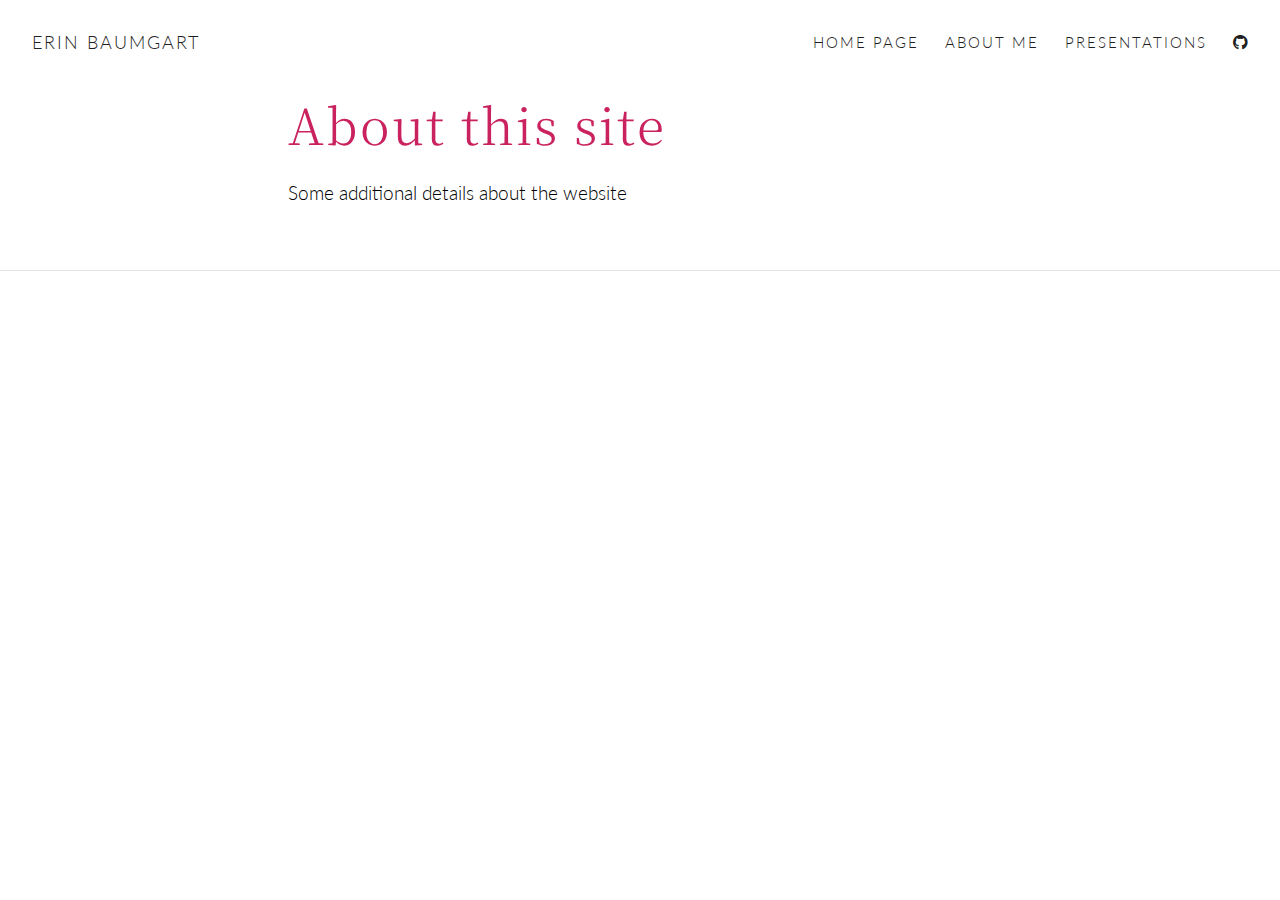
==== docs/about.html @ fed5a3cd "first push of website" ====
<!DOCTYPE html>

<html xmlns="http://www.w3.org/1999/xhtml" lang="" xml:lang="">

<head>
  <meta charset="utf-8"/>
  <meta name="viewport" content="width=device-width, initial-scale=1"/>
  <meta http-equiv="X-UA-Compatible" content="IE=Edge,chrome=1"/>
  <meta name="generator" content="distill" />

  <style type="text/css">
  /* Hide doc at startup (prevent jankiness while JS renders/transforms) */
  body {
    visibility: hidden;
  }
  </style>

 <!--radix_placeholder_import_source-->
 <!--/radix_placeholder_import_source-->

<style type="text/css">code{white-space: pre;}</style>
<style type="text/css" data-origin="pandoc">
a.sourceLine { display: inline-block; line-height: 1.25; }
a.sourceLine { pointer-events: none; color: inherit; text-decoration: inherit; }
a.sourceLine:empty { height: 1.2em; }
.sourceCode { overflow: visible; }
code.sourceCode { white-space: pre; position: relative; }
div.sourceCode { margin: 1em 0; }
pre.sourceCode { margin: 0; }
@media screen {
div.sourceCode { overflow: auto; }
}
@media print {
code.sourceCode { white-space: pre-wrap; }
a.sourceLine { text-indent: -1em; padding-left: 1em; }
}
pre.numberSource a.sourceLine
  { position: relative; left: -4em; }
pre.numberSource a.sourceLine::before
  { content: attr(title);
    position: relative; left: -1em; text-align: right; vertical-align: baseline;
    border: none; pointer-events: all; display: inline-block;
    -webkit-touch-callout: none; -webkit-user-select: none;
    -khtml-user-select: none; -moz-user-select: none;
    -ms-user-select: none; user-select: none;
    padding: 0 4px; width: 4em;
    color: #aaaaaa;
  }
pre.numberSource { margin-left: 3em; border-left: 1px solid #aaaaaa;  padding-left: 4px; }
div.sourceCode
  {  }
@media screen {
a.sourceLine::before { text-decoration: underline; }
}
code span.al { color: #ad0000; } /* Alert */
code span.an { color: #5e5e5e; } /* Annotation */
code span.at { color: #20794d; } /* Attribute */
code span.bn { color: #ad0000; } /* BaseN */
code span.bu { } /* BuiltIn */
code span.cf { color: #007ba5; } /* ControlFlow */
code span.ch { color: #20794d; } /* Char */
code span.cn { color: #8f5902; } /* Constant */
code span.co { color: #5e5e5e; } /* Comment */
code span.cv { color: #5e5e5e; font-style: italic; } /* CommentVar */
code span.do { color: #5e5e5e; font-style: italic; } /* Documentation */
code span.dt { color: #ad0000; } /* DataType */
code span.dv { color: #ad0000; } /* DecVal */
code span.er { color: #ad0000; } /* Error */
code span.ex { } /* Extension */
code span.fl { color: #ad0000; } /* Float */
code span.fu { color: #4758ab; } /* Function */
code span.im { } /* Import */
code span.in { color: #5e5e5e; } /* Information */
code span.kw { color: #007ba5; } /* Keyword */
code span.op { color: #5e5e5e; } /* Operator */
code span.ot { color: #007ba5; } /* Other */
code span.pp { color: #ad0000; } /* Preprocessor */
code span.sc { color: #20794d; } /* SpecialChar */
code span.ss { color: #20794d; } /* SpecialString */
code span.st { color: #20794d; } /* String */
code span.va { color: #111111; } /* Variable */
code span.vs { color: #20794d; } /* VerbatimString */
code span.wa { color: #5e5e5e; font-style: italic; } /* Warning */
</style>

  <!--radix_placeholder_meta_tags-->
  <title>Erin Baumgart: About this site</title>
  
  <meta property="description" itemprop="description" content="Some additional details about the website"/>
  
  
  
  <!--  https://developers.facebook.com/docs/sharing/webmasters#markup -->
  <meta property="og:title" content="Erin Baumgart: About this site"/>
  <meta property="og:type" content="article"/>
  <meta property="og:description" content="Some additional details about the website"/>
  <meta property="og:locale" content="en_US"/>
  <meta property="og:site_name" content="Erin Baumgart"/>
  
  <!--  https://dev.twitter.com/cards/types/summary -->
  <meta property="twitter:card" content="summary"/>
  <meta property="twitter:title" content="Erin Baumgart: About this site"/>
  <meta property="twitter:description" content="Some additional details about the website"/>
  
  <!--/radix_placeholder_meta_tags-->
  <!--radix_placeholder_rmarkdown_metadata-->
  
  <script type="text/json" id="radix-rmarkdown-metadata">
  {"type":"list","attributes":{"names":{"type":"character","attributes":{},"value":["title","description"]}},"value":[{"type":"character","attributes":{},"value":["About this site"]},{"type":"character","attributes":{},"value":["Some additional details about the website"]}]}
  </script>
  <!--/radix_placeholder_rmarkdown_metadata-->
  <!--radix_placeholder_navigation_in_header-->
  <meta name="distill:offset" content=""/>
  
  <script type="application/javascript">
  
    window.headroom_prevent_pin = false;
  
    window.document.addEventListener("DOMContentLoaded", function (event) {
  
      // initialize headroom for banner
      var header = $('header').get(0);
      var headerHeight = header.offsetHeight;
      var headroom = new Headroom(header, {
        tolerance: 5,
        onPin : function() {
          if (window.headroom_prevent_pin) {
            window.headroom_prevent_pin = false;
            headroom.unpin();
          }
        }
      });
      headroom.init();
      if(window.location.hash)
        headroom.unpin();
      $(header).addClass('headroom--transition');
  
      // offset scroll location for banner on hash change
      // (see: https://github.com/WickyNilliams/headroom.js/issues/38)
      window.addEventListener("hashchange", function(event) {
        window.scrollTo(0, window.pageYOffset - (headerHeight + 25));
      });
  
      // responsive menu
      $('.distill-site-header').each(function(i, val) {
        var topnav = $(this);
        var toggle = topnav.find('.nav-toggle');
        toggle.on('click', function() {
          topnav.toggleClass('responsive');
        });
      });
  
      // nav dropdowns
      $('.nav-dropbtn').click(function(e) {
        $(this).next('.nav-dropdown-content').toggleClass('nav-dropdown-active');
        $(this).parent().siblings('.nav-dropdown')
           .children('.nav-dropdown-content').removeClass('nav-dropdown-active');
      });
      $("body").click(function(e){
        $('.nav-dropdown-content').removeClass('nav-dropdown-active');
      });
      $(".nav-dropdown").click(function(e){
        e.stopPropagation();
      });
    });
  </script>
  
  <style type="text/css">
  
  /* Theme (user-documented overrideables for nav appearance) */
  
  .distill-site-nav {
    color: rgba(255, 255, 255, 0.8);
    background-color: #0F2E3D;
    font-size: 15px;
    font-weight: 300;
  }
  
  .distill-site-nav a {
    color: inherit;
    text-decoration: none;
  }
  
  .distill-site-nav a:hover {
    color: white;
  }
  
  @media print {
    .distill-site-nav {
      display: none;
    }
  }
  
  .distill-site-header {
  
  }
  
  .distill-site-footer {
  
  }
  
  
  /* Site Header */
  
  .distill-site-header {
    width: 100%;
    box-sizing: border-box;
    z-index: 3;
  }
  
  .distill-site-header .nav-left {
    display: inline-block;
    margin-left: 8px;
  }
  
  @media screen and (max-width: 768px) {
    .distill-site-header .nav-left {
      margin-left: 0;
    }
  }
  
  
  .distill-site-header .nav-right {
    float: right;
    margin-right: 8px;
  }
  
  .distill-site-header a,
  .distill-site-header .title {
    display: inline-block;
    text-align: center;
    padding: 14px 10px 14px 10px;
  }
  
  .distill-site-header .title {
    font-size: 18px;
    min-width: 150px;
  }
  
  .distill-site-header .logo {
    padding: 0;
  }
  
  .distill-site-header .logo img {
    display: none;
    max-height: 20px;
    width: auto;
    margin-bottom: -4px;
  }
  
  .distill-site-header .nav-image img {
    max-height: 18px;
    width: auto;
    display: inline-block;
    margin-bottom: -3px;
  }
  
  
  
  @media screen and (min-width: 1000px) {
    .distill-site-header .logo img {
      display: inline-block;
    }
    .distill-site-header .nav-left {
      margin-left: 20px;
    }
    .distill-site-header .nav-right {
      margin-right: 20px;
    }
    .distill-site-header .title {
      padding-left: 12px;
    }
  }
  
  
  .distill-site-header .nav-toggle {
    display: none;
  }
  
  .nav-dropdown {
    display: inline-block;
    position: relative;
  }
  
  .nav-dropdown .nav-dropbtn {
    border: none;
    outline: none;
    color: rgba(255, 255, 255, 0.8);
    padding: 16px 10px;
    background-color: transparent;
    font-family: inherit;
    font-size: inherit;
    font-weight: inherit;
    margin: 0;
    margin-top: 1px;
    z-index: 2;
  }
  
  .nav-dropdown-content {
    display: none;
    position: absolute;
    background-color: white;
    min-width: 200px;
    border: 1px solid rgba(0,0,0,0.15);
    border-radius: 4px;
    box-shadow: 0px 8px 16px 0px rgba(0,0,0,0.1);
    z-index: 1;
    margin-top: 2px;
    white-space: nowrap;
    padding-top: 4px;
    padding-bottom: 4px;
  }
  
  .nav-dropdown-content hr {
    margin-top: 4px;
    margin-bottom: 4px;
    border: none;
    border-bottom: 1px solid rgba(0, 0, 0, 0.1);
  }
  
  .nav-dropdown-active {
    display: block;
  }
  
  .nav-dropdown-content a, .nav-dropdown-content .nav-dropdown-header {
    color: black;
    padding: 6px 24px;
    text-decoration: none;
    display: block;
    text-align: left;
  }
  
  .nav-dropdown-content .nav-dropdown-header {
    display: block;
    padding: 5px 24px;
    padding-bottom: 0;
    text-transform: uppercase;
    font-size: 14px;
    color: #999999;
    white-space: nowrap;
  }
  
  .nav-dropdown:hover .nav-dropbtn {
    color: white;
  }
  
  .nav-dropdown-content a:hover {
    background-color: #ddd;
    color: black;
  }
  
  .nav-right .nav-dropdown-content {
    margin-left: -45%;
    right: 0;
  }
  
  @media screen and (max-width: 768px) {
    .distill-site-header a, .distill-site-header .nav-dropdown  {display: none;}
    .distill-site-header a.nav-toggle {
      float: right;
      display: block;
    }
    .distill-site-header .title {
      margin-left: 0;
    }
    .distill-site-header .nav-right {
      margin-right: 0;
    }
    .distill-site-header {
      overflow: hidden;
    }
    .nav-right .nav-dropdown-content {
      margin-left: 0;
    }
  }
  
  
  @media screen and (max-width: 768px) {
    .distill-site-header.responsive {position: relative; min-height: 500px; }
    .distill-site-header.responsive a.nav-toggle {
      position: absolute;
      right: 0;
      top: 0;
    }
    .distill-site-header.responsive a,
    .distill-site-header.responsive .nav-dropdown {
      display: block;
      text-align: left;
    }
    .distill-site-header.responsive .nav-left,
    .distill-site-header.responsive .nav-right {
      width: 100%;
    }
    .distill-site-header.responsive .nav-dropdown {float: none;}
    .distill-site-header.responsive .nav-dropdown-content {position: relative;}
    .distill-site-header.responsive .nav-dropdown .nav-dropbtn {
      display: block;
      width: 100%;
      text-align: left;
    }
  }
  
  /* Site Footer */
  
  .distill-site-footer {
    width: 100%;
    overflow: hidden;
    box-sizing: border-box;
    z-index: 3;
    margin-top: 30px;
    padding-top: 30px;
    padding-bottom: 30px;
    text-align: center;
  }
  
  /* Headroom */
  
  d-title {
    padding-top: 6rem;
  }
  
  @media print {
    d-title {
      padding-top: 4rem;
    }
  }
  
  .headroom {
    z-index: 1000;
    position: fixed;
    top: 0;
    left: 0;
    right: 0;
  }
  
  .headroom--transition {
    transition: all .4s ease-in-out;
  }
  
  .headroom--unpinned {
    top: -100px;
  }
  
  .headroom--pinned {
    top: 0;
  }
  
  /* adjust viewport for navbar height */
  /* helps vertically center bootstrap (non-distill) content */
  .min-vh-100 {
    min-height: calc(100vh - 100px) !important;
  }
  
  </style>
  
  <script src="site_libs/jquery-1.11.3/jquery.min.js"></script>
  <link href="site_libs/font-awesome-5.1.0/css/all.css" rel="stylesheet"/>
  <link href="site_libs/font-awesome-5.1.0/css/v4-shims.css" rel="stylesheet"/>
  <script src="site_libs/headroom-0.9.4/headroom.min.js"></script>
  <script src="site_libs/autocomplete-0.37.1/autocomplete.min.js"></script>
  <script src="site_libs/fuse-6.4.1/fuse.min.js"></script>
  
  <script type="application/javascript">
  
  function getMeta(metaName) {
    var metas = document.getElementsByTagName('meta');
    for (let i = 0; i < metas.length; i++) {
      if (metas[i].getAttribute('name') === metaName) {
        return metas[i].getAttribute('content');
      }
    }
    return '';
  }
  
  function offsetURL(url) {
    var offset = getMeta('distill:offset');
    return offset ? offset + '/' + url : url;
  }
  
  function createFuseIndex() {
  
    // create fuse index
    var options = {
      keys: [
        { name: 'title', weight: 20 },
        { name: 'categories', weight: 15 },
        { name: 'description', weight: 10 },
        { name: 'contents', weight: 5 },
      ],
      ignoreLocation: true,
      threshold: 0
    };
    var fuse = new window.Fuse([], options);
  
    // fetch the main search.json
    return fetch(offsetURL('search.json'))
      .then(function(response) {
        if (response.status == 200) {
          return response.json().then(function(json) {
            // index main articles
            json.articles.forEach(function(article) {
              fuse.add(article);
            });
            // download collections and index their articles
            return Promise.all(json.collections.map(function(collection) {
              return fetch(offsetURL(collection)).then(function(response) {
                if (response.status === 200) {
                  return response.json().then(function(articles) {
                    articles.forEach(function(article) {
                      fuse.add(article);
                    });
                  })
                } else {
                  return Promise.reject(
                    new Error('Unexpected status from search index request: ' +
                              response.status)
                  );
                }
              });
            })).then(function() {
              return fuse;
            });
          });
  
        } else {
          return Promise.reject(
            new Error('Unexpected status from search index request: ' +
                        response.status)
          );
        }
      });
  }
  
  window.document.addEventListener("DOMContentLoaded", function (event) {
  
    // get search element (bail if we don't have one)
    var searchEl = window.document.getElementById('distill-search');
    if (!searchEl)
      return;
  
    createFuseIndex()
      .then(function(fuse) {
  
        // make search box visible
        searchEl.classList.remove('hidden');
  
        // initialize autocomplete
        var options = {
          autoselect: true,
          hint: false,
          minLength: 2,
        };
        window.autocomplete(searchEl, options, [{
          source: function(query, callback) {
            const searchOptions = {
              isCaseSensitive: false,
              shouldSort: true,
              minMatchCharLength: 2,
              limit: 10,
            };
            var results = fuse.search(query, searchOptions);
            callback(results
              .map(function(result) { return result.item; })
            );
          },
          templates: {
            suggestion: function(suggestion) {
              var img = suggestion.preview && Object.keys(suggestion.preview).length > 0
                ? `<img src="${offsetURL(suggestion.preview)}"</img>`
                : '';
              var html = `
                <div class="search-item">
                  <h3>${suggestion.title}</h3>
                  <div class="search-item-description">
                    ${suggestion.description || ''}
                  </div>
                  <div class="search-item-preview">
                    ${img}
                  </div>
                </div>
              `;
              return html;
            }
          }
        }]).on('autocomplete:selected', function(event, suggestion) {
          window.location.href = offsetURL(suggestion.path);
        });
        // remove inline display style on autocompleter (we want to
        // manage responsive display via css)
        $('.algolia-autocomplete').css("display", "");
      })
      .catch(function(error) {
        console.log(error);
      });
  
  });
  
  </script>
  
  <style type="text/css">
  
  .nav-search {
    font-size: x-small;
  }
  
  /* Algolioa Autocomplete */
  
  .algolia-autocomplete {
    display: inline-block;
    margin-left: 10px;
    vertical-align: sub;
    background-color: white;
    color: black;
    padding: 6px;
    padding-top: 8px;
    padding-bottom: 0;
    border-radius: 6px;
    border: 1px #0F2E3D solid;
    width: 180px;
  }
  
  
  @media screen and (max-width: 768px) {
    .distill-site-nav .algolia-autocomplete {
      display: none;
      visibility: hidden;
    }
    .distill-site-nav.responsive .algolia-autocomplete {
      display: inline-block;
      visibility: visible;
    }
    .distill-site-nav.responsive .algolia-autocomplete .aa-dropdown-menu {
      margin-left: 0;
      width: 400px;
      max-height: 400px;
    }
  }
  
  .algolia-autocomplete .aa-input, .algolia-autocomplete .aa-hint {
    width: 90%;
    outline: none;
    border: none;
  }
  
  .algolia-autocomplete .aa-hint {
    color: #999;
  }
  .algolia-autocomplete .aa-dropdown-menu {
    width: 550px;
    max-height: 70vh;
    overflow-x: visible;
    overflow-y: scroll;
    padding: 5px;
    margin-top: 3px;
    margin-left: -150px;
    background-color: #fff;
    border-radius: 5px;
    border: 1px solid #999;
    border-top: none;
  }
  
  .algolia-autocomplete .aa-dropdown-menu .aa-suggestion {
    cursor: pointer;
    padding: 5px 4px;
    border-bottom: 1px solid #eee;
  }
  
  .algolia-autocomplete .aa-dropdown-menu .aa-suggestion:last-of-type {
    border-bottom: none;
    margin-bottom: 2px;
  }
  
  .algolia-autocomplete .aa-dropdown-menu .aa-suggestion .search-item {
    overflow: hidden;
    font-size: 0.8em;
    line-height: 1.4em;
  }
  
  .algolia-autocomplete .aa-dropdown-menu .aa-suggestion .search-item h3 {
    font-size: 1rem;
    margin-block-start: 0;
    margin-block-end: 5px;
  }
  
  .algolia-autocomplete .aa-dropdown-menu .aa-suggestion .search-item-description {
    display: inline-block;
    overflow: hidden;
    height: 2.8em;
    width: 80%;
    margin-right: 4%;
  }
  
  .algolia-autocomplete .aa-dropdown-menu .aa-suggestion .search-item-preview {
    display: inline-block;
    width: 15%;
  }
  
  .algolia-autocomplete .aa-dropdown-menu .aa-suggestion .search-item-preview img {
    height: 3em;
    width: auto;
    display: none;
  }
  
  .algolia-autocomplete .aa-dropdown-menu .aa-suggestion .search-item-preview img[src] {
    display: initial;
  }
  
  .algolia-autocomplete .aa-dropdown-menu .aa-suggestion.aa-cursor {
    background-color: #eee;
  }
  .algolia-autocomplete .aa-dropdown-menu .aa-suggestion em {
    font-weight: bold;
    font-style: normal;
  }
  
  </style>
  
  
  <!--/radix_placeholder_navigation_in_header-->
  <!--radix_placeholder_distill-->
  
  <style type="text/css">
  
  body {
    background-color: white;
  }
  
  .pandoc-table {
    width: 100%;
  }
  
  .pandoc-table>caption {
    margin-bottom: 10px;
  }
  
  .pandoc-table th:not([align]) {
    text-align: left;
  }
  
  .pagedtable-footer {
    font-size: 15px;
  }
  
  d-byline .byline {
    grid-template-columns: 2fr 2fr;
  }
  
  d-byline .byline h3 {
    margin-block-start: 1.5em;
  }
  
  d-byline .byline .authors-affiliations h3 {
    margin-block-start: 0.5em;
  }
  
  .authors-affiliations .orcid-id {
    width: 16px;
    height:16px;
    margin-left: 4px;
    margin-right: 4px;
    vertical-align: middle;
    padding-bottom: 2px;
  }
  
  d-title .dt-tags {
    margin-top: 1em;
    grid-column: text;
  }
  
  .dt-tags .dt-tag {
    text-decoration: none;
    display: inline-block;
    color: rgba(0,0,0,0.6);
    padding: 0em 0.4em;
    margin-right: 0.5em;
    margin-bottom: 0.4em;
    font-size: 70%;
    border: 1px solid rgba(0,0,0,0.2);
    border-radius: 3px;
    text-transform: uppercase;
    font-weight: 500;
  }
  
  d-article table.gt_table td,
  d-article table.gt_table th {
    border-bottom: none;
  }
  
  .html-widget {
    margin-bottom: 2.0em;
  }
  
  .l-screen-inset {
    padding-right: 16px;
  }
  
  .l-screen .caption {
    margin-left: 10px;
  }
  
  .shaded {
    background: rgb(247, 247, 247);
    padding-top: 20px;
    padding-bottom: 20px;
    border-top: 1px solid rgba(0, 0, 0, 0.1);
    border-bottom: 1px solid rgba(0, 0, 0, 0.1);
  }
  
  .shaded .html-widget {
    margin-bottom: 0;
    border: 1px solid rgba(0, 0, 0, 0.1);
  }
  
  .shaded .shaded-content {
    background: white;
  }
  
  .text-output {
    margin-top: 0;
    line-height: 1.5em;
  }
  
  .hidden {
    display: none !important;
  }
  
  d-article {
    padding-top: 2.5rem;
    padding-bottom: 30px;
  }
  
  d-appendix {
    padding-top: 30px;
  }
  
  d-article>p>img {
    width: 100%;
  }
  
  d-article h2 {
    margin: 1rem 0 1.5rem 0;
  }
  
  d-article h3 {
    margin-top: 1.5rem;
  }
  
  d-article iframe {
    border: 1px solid rgba(0, 0, 0, 0.1);
    margin-bottom: 2.0em;
    width: 100%;
  }
  
  /* Tweak code blocks */
  
  d-article div.sourceCode code,
  d-article pre code {
    font-family: Consolas, Monaco, 'Andale Mono', 'Ubuntu Mono', monospace;
  }
  
  d-article pre,
  d-article div.sourceCode,
  d-article div.sourceCode pre {
    overflow: auto;
  }
  
  d-article div.sourceCode {
    background-color: white;
  }
  
  d-article div.sourceCode pre {
    padding-left: 10px;
    font-size: 12px;
    border-left: 2px solid rgba(0,0,0,0.1);
  }
  
  d-article pre {
    font-size: 12px;
    color: black;
    background: none;
    margin-top: 0;
    text-align: left;
    white-space: pre;
    word-spacing: normal;
    word-break: normal;
    word-wrap: normal;
    line-height: 1.5;
  
    -moz-tab-size: 4;
    -o-tab-size: 4;
    tab-size: 4;
  
    -webkit-hyphens: none;
    -moz-hyphens: none;
    -ms-hyphens: none;
    hyphens: none;
  }
  
  d-article pre a {
    border-bottom: none;
  }
  
  d-article pre a:hover {
    border-bottom: none;
    text-decoration: underline;
  }
  
  d-article details {
    grid-column: text;
    margin-bottom: 0.8em;
  }
  
  @media(min-width: 768px) {
  
  d-article pre,
  d-article div.sourceCode,
  d-article div.sourceCode pre {
    overflow: visible !important;
  }
  
  d-article div.sourceCode pre {
    padding-left: 18px;
    font-size: 14px;
  }
  
  d-article pre {
    font-size: 14px;
  }
  
  }
  
  figure img.external {
    background: white;
    border: 1px solid rgba(0, 0, 0, 0.1);
    box-shadow: 0 1px 8px rgba(0, 0, 0, 0.1);
    padding: 18px;
    box-sizing: border-box;
  }
  
  /* CSS for d-contents */
  
  .d-contents {
    grid-column: text;
    color: rgba(0,0,0,0.8);
    font-size: 0.9em;
    padding-bottom: 1em;
    margin-bottom: 1em;
    padding-bottom: 0.5em;
    margin-bottom: 1em;
    padding-left: 0.25em;
    justify-self: start;
  }
  
  @media(min-width: 1000px) {
    .d-contents.d-contents-float {
      height: 0;
      grid-column-start: 1;
      grid-column-end: 4;
      justify-self: center;
      padding-right: 3em;
      padding-left: 2em;
    }
  }
  
  .d-contents nav h3 {
    font-size: 18px;
    margin-top: 0;
    margin-bottom: 1em;
  }
  
  .d-contents li {
    list-style-type: none
  }
  
  .d-contents nav > ul {
    padding-left: 0;
  }
  
  .d-contents ul {
    padding-left: 1em
  }
  
  .d-contents nav ul li {
    margin-top: 0.6em;
    margin-bottom: 0.2em;
  }
  
  .d-contents nav a {
    font-size: 13px;
    border-bottom: none;
    text-decoration: none
    color: rgba(0, 0, 0, 0.8);
  }
  
  .d-contents nav a:hover {
    text-decoration: underline solid rgba(0, 0, 0, 0.6)
  }
  
  .d-contents nav > ul > li > a {
    font-weight: 600;
  }
  
  .d-contents nav > ul > li > ul {
    font-weight: inherit;
  }
  
  .d-contents nav > ul > li > ul > li {
    margin-top: 0.2em;
  }
  
  
  .d-contents nav ul {
    margin-top: 0;
    margin-bottom: 0.25em;
  }
  
  .d-article-with-toc h2:nth-child(2) {
    margin-top: 0;
  }
  
  
  /* Figure */
  
  .figure {
    position: relative;
    margin-bottom: 2.5em;
    margin-top: 1.5em;
  }
  
  .figure img {
    width: 100%;
  }
  
  .figure .caption {
    color: rgba(0, 0, 0, 0.6);
    font-size: 12px;
    line-height: 1.5em;
  }
  
  .figure img.external {
    background: white;
    border: 1px solid rgba(0, 0, 0, 0.1);
    box-shadow: 0 1px 8px rgba(0, 0, 0, 0.1);
    padding: 18px;
    box-sizing: border-box;
  }
  
  .figure .caption a {
    color: rgba(0, 0, 0, 0.6);
  }
  
  .figure .caption b,
  .figure .caption strong, {
    font-weight: 600;
    color: rgba(0, 0, 0, 1.0);
  }
  
  /* Citations */
  
  d-article .citation {
    color: inherit;
    cursor: inherit;
  }
  
  div.hanging-indent{
    margin-left: 1em; text-indent: -1em;
  }
  
  /* Citation hover box */
  
  .tippy-box[data-theme~=light-border] {
    background-color: rgba(250, 250, 250, 0.95);
  }
  
  .tippy-content > p {
    margin-bottom: 0;
    padding: 2px;
  }
  
  
  /* Tweak 1000px media break to show more text */
  
  @media(min-width: 1000px) {
    .base-grid,
    distill-header,
    d-title,
    d-abstract,
    d-article,
    d-appendix,
    distill-appendix,
    d-byline,
    d-footnote-list,
    d-citation-list,
    distill-footer {
      grid-template-columns: [screen-start] 1fr [page-start kicker-start] 80px [middle-start] 50px [text-start kicker-end] 65px 65px 65px 65px 65px 65px 65px 65px [text-end gutter-start] 65px [middle-end] 65px [page-end gutter-end] 1fr [screen-end];
      grid-column-gap: 16px;
    }
  
    .grid {
      grid-column-gap: 16px;
    }
  
    d-article {
      font-size: 1.06rem;
      line-height: 1.7em;
    }
    figure .caption, .figure .caption, figure figcaption {
      font-size: 13px;
    }
  }
  
  @media(min-width: 1180px) {
    .base-grid,
    distill-header,
    d-title,
    d-abstract,
    d-article,
    d-appendix,
    distill-appendix,
    d-byline,
    d-footnote-list,
    d-citation-list,
    distill-footer {
      grid-template-columns: [screen-start] 1fr [page-start kicker-start] 60px [middle-start] 60px [text-start kicker-end] 60px 60px 60px 60px 60px 60px 60px 60px [text-end gutter-start] 60px [middle-end] 60px [page-end gutter-end] 1fr [screen-end];
      grid-column-gap: 32px;
    }
  
    .grid {
      grid-column-gap: 32px;
    }
  }
  
  
  /* Get the citation styles for the appendix (not auto-injected on render since
     we do our own rendering of the citation appendix) */
  
  d-appendix .citation-appendix,
  .d-appendix .citation-appendix {
    font-size: 11px;
    line-height: 15px;
    border-left: 1px solid rgba(0, 0, 0, 0.1);
    padding-left: 18px;
    border: 1px solid rgba(0,0,0,0.1);
    background: rgba(0, 0, 0, 0.02);
    padding: 10px 18px;
    border-radius: 3px;
    color: rgba(150, 150, 150, 1);
    overflow: hidden;
    margin-top: -12px;
    white-space: pre-wrap;
    word-wrap: break-word;
  }
  
  /* Include appendix styles here so they can be overridden */
  
  d-appendix {
    contain: layout style;
    font-size: 0.8em;
    line-height: 1.7em;
    margin-top: 60px;
    margin-bottom: 0;
    border-top: 1px solid rgba(0, 0, 0, 0.1);
    color: rgba(0,0,0,0.5);
    padding-top: 60px;
    padding-bottom: 48px;
  }
  
  d-appendix h3 {
    grid-column: page-start / text-start;
    font-size: 15px;
    font-weight: 500;
    margin-top: 1em;
    margin-bottom: 0;
    color: rgba(0,0,0,0.65);
  }
  
  d-appendix h3 + * {
    margin-top: 1em;
  }
  
  d-appendix ol {
    padding: 0 0 0 15px;
  }
  
  @media (min-width: 768px) {
    d-appendix ol {
      padding: 0 0 0 30px;
      margin-left: -30px;
    }
  }
  
  d-appendix li {
    margin-bottom: 1em;
  }
  
  d-appendix a {
    color: rgba(0, 0, 0, 0.6);
  }
  
  d-appendix > * {
    grid-column: text;
  }
  
  d-appendix > d-footnote-list,
  d-appendix > d-citation-list,
  d-appendix > distill-appendix {
    grid-column: screen;
  }
  
  /* Include footnote styles here so they can be overridden */
  
  d-footnote-list {
    contain: layout style;
  }
  
  d-footnote-list > * {
    grid-column: text;
  }
  
  d-footnote-list a.footnote-backlink {
    color: rgba(0,0,0,0.3);
    padding-left: 0.5em;
  }
  
  
  
  /* Anchor.js */
  
  .anchorjs-link {
    /*transition: all .25s linear; */
    text-decoration: none;
    border-bottom: none;
  }
  *:hover > .anchorjs-link {
    margin-left: -1.125em !important;
    text-decoration: none;
    border-bottom: none;
  }
  
  /* Social footer */
  
  .social_footer {
    margin-top: 30px;
    margin-bottom: 0;
    color: rgba(0,0,0,0.67);
  }
  
  .disqus-comments {
    margin-right: 30px;
  }
  
  .disqus-comment-count {
    border-bottom: 1px solid rgba(0, 0, 0, 0.4);
    cursor: pointer;
  }
  
  #disqus_thread {
    margin-top: 30px;
  }
  
  .article-sharing a {
    border-bottom: none;
    margin-right: 8px;
  }
  
  .article-sharing a:hover {
    border-bottom: none;
  }
  
  .sidebar-section.subscribe {
    font-size: 12px;
    line-height: 1.6em;
  }
  
  .subscribe p {
    margin-bottom: 0.5em;
  }
  
  
  .article-footer .subscribe {
    font-size: 15px;
    margin-top: 45px;
  }
  
  
  .sidebar-section.custom {
    font-size: 12px;
    line-height: 1.6em;
  }
  
  .custom p {
    margin-bottom: 0.5em;
  }
  
  /* Styles for listing layout (hide title) */
  .layout-listing d-title, .layout-listing .d-title {
    display: none;
  }
  
  /* Styles for posts lists (not auto-injected) */
  
  
  .posts-with-sidebar {
    padding-left: 45px;
    padding-right: 45px;
  }
  
  .posts-list .description h2,
  .posts-list .description p {
    font-family: -apple-system, BlinkMacSystemFont, "Segoe UI", Roboto, Oxygen, Ubuntu, Cantarell, "Fira Sans", "Droid Sans", "Helvetica Neue", Arial, sans-serif;
  }
  
  .posts-list .description h2 {
    font-weight: 700;
    border-bottom: none;
    padding-bottom: 0;
  }
  
  .posts-list h2.post-tag {
    border-bottom: 1px solid rgba(0, 0, 0, 0.2);
    padding-bottom: 12px;
  }
  .posts-list {
    margin-top: 60px;
    margin-bottom: 24px;
  }
  
  .posts-list .post-preview {
    text-decoration: none;
    overflow: hidden;
    display: block;
    border-bottom: 1px solid rgba(0, 0, 0, 0.1);
    padding: 24px 0;
  }
  
  .post-preview-last {
    border-bottom: none !important;
  }
  
  .posts-list .posts-list-caption {
    grid-column: screen;
    font-weight: 400;
  }
  
  .posts-list .post-preview h2 {
    margin: 0 0 6px 0;
    line-height: 1.2em;
    font-style: normal;
    font-size: 24px;
  }
  
  .posts-list .post-preview p {
    margin: 0 0 12px 0;
    line-height: 1.4em;
    font-size: 16px;
  }
  
  .posts-list .post-preview .thumbnail {
    box-sizing: border-box;
    margin-bottom: 24px;
    position: relative;
    max-width: 500px;
  }
  .posts-list .post-preview img {
    width: 100%;
    display: block;
  }
  
  .posts-list .metadata {
    font-size: 12px;
    line-height: 1.4em;
    margin-bottom: 18px;
  }
  
  .posts-list .metadata > * {
    display: inline-block;
  }
  
  .posts-list .metadata .publishedDate {
    margin-right: 2em;
  }
  
  .posts-list .metadata .dt-authors {
    display: block;
    margin-top: 0.3em;
    margin-right: 2em;
  }
  
  .posts-list .dt-tags {
    display: block;
    line-height: 1em;
  }
  
  .posts-list .dt-tags .dt-tag {
    display: inline-block;
    color: rgba(0,0,0,0.6);
    padding: 0.3em 0.4em;
    margin-right: 0.2em;
    margin-bottom: 0.4em;
    font-size: 60%;
    border: 1px solid rgba(0,0,0,0.2);
    border-radius: 3px;
    text-transform: uppercase;
    font-weight: 500;
  }
  
  .posts-list img {
    opacity: 1;
  }
  
  .posts-list img[data-src] {
    opacity: 0;
  }
  
  .posts-more {
    clear: both;
  }
  
  
  .posts-sidebar {
    font-size: 16px;
  }
  
  .posts-sidebar h3 {
    font-size: 16px;
    margin-top: 0;
    margin-bottom: 0.5em;
    font-weight: 400;
    text-transform: uppercase;
  }
  
  .sidebar-section {
    margin-bottom: 30px;
  }
  
  .categories ul {
    list-style-type: none;
    margin: 0;
    padding: 0;
  }
  
  .categories li {
    color: rgba(0, 0, 0, 0.8);
    margin-bottom: 0;
  }
  
  .categories li>a {
    border-bottom: none;
  }
  
  .categories li>a:hover {
    border-bottom: 1px solid rgba(0, 0, 0, 0.4);
  }
  
  .categories .active {
    font-weight: 600;
  }
  
  .categories .category-count {
    color: rgba(0, 0, 0, 0.4);
  }
  
  
  @media(min-width: 768px) {
    .posts-list .post-preview h2 {
      font-size: 26px;
    }
    .posts-list .post-preview .thumbnail {
      float: right;
      width: 30%;
      margin-bottom: 0;
    }
    .posts-list .post-preview .description {
      float: left;
      width: 45%;
    }
    .posts-list .post-preview .metadata {
      float: left;
      width: 20%;
      margin-top: 8px;
    }
    .posts-list .post-preview p {
      margin: 0 0 12px 0;
      line-height: 1.5em;
      font-size: 16px;
    }
    .posts-with-sidebar .posts-list {
      float: left;
      width: 75%;
    }
    .posts-with-sidebar .posts-sidebar {
      float: right;
      width: 20%;
      margin-top: 60px;
      padding-top: 24px;
      padding-bottom: 24px;
    }
  }
  
  
  /* Improve display for browsers without grid (IE/Edge <= 15) */
  
  .downlevel {
    line-height: 1.6em;
    font-family: -apple-system, BlinkMacSystemFont, "Segoe UI", Roboto, Oxygen, Ubuntu, Cantarell, "Fira Sans", "Droid Sans", "Helvetica Neue", Arial, sans-serif;
    margin: 0;
  }
  
  .downlevel .d-title {
    padding-top: 6rem;
    padding-bottom: 1.5rem;
  }
  
  .downlevel .d-title h1 {
    font-size: 50px;
    font-weight: 700;
    line-height: 1.1em;
    margin: 0 0 0.5rem;
  }
  
  .downlevel .d-title p {
    font-weight: 300;
    font-size: 1.2rem;
    line-height: 1.55em;
    margin-top: 0;
  }
  
  .downlevel .d-byline {
    padding-top: 0.8em;
    padding-bottom: 0.8em;
    font-size: 0.8rem;
    line-height: 1.8em;
  }
  
  .downlevel .section-separator {
    border: none;
    border-top: 1px solid rgba(0, 0, 0, 0.1);
  }
  
  .downlevel .d-article {
    font-size: 1.06rem;
    line-height: 1.7em;
    padding-top: 1rem;
    padding-bottom: 2rem;
  }
  
  
  .downlevel .d-appendix {
    padding-left: 0;
    padding-right: 0;
    max-width: none;
    font-size: 0.8em;
    line-height: 1.7em;
    margin-bottom: 0;
    color: rgba(0,0,0,0.5);
    padding-top: 40px;
    padding-bottom: 48px;
  }
  
  .downlevel .footnotes ol {
    padding-left: 13px;
  }
  
  .downlevel .base-grid,
  .downlevel .distill-header,
  .downlevel .d-title,
  .downlevel .d-abstract,
  .downlevel .d-article,
  .downlevel .d-appendix,
  .downlevel .distill-appendix,
  .downlevel .d-byline,
  .downlevel .d-footnote-list,
  .downlevel .d-citation-list,
  .downlevel .distill-footer,
  .downlevel .appendix-bottom,
  .downlevel .posts-container {
    padding-left: 40px;
    padding-right: 40px;
  }
  
  @media(min-width: 768px) {
    .downlevel .base-grid,
    .downlevel .distill-header,
    .downlevel .d-title,
    .downlevel .d-abstract,
    .downlevel .d-article,
    .downlevel .d-appendix,
    .downlevel .distill-appendix,
    .downlevel .d-byline,
    .downlevel .d-footnote-list,
    .downlevel .d-citation-list,
    .downlevel .distill-footer,
    .downlevel .appendix-bottom,
    .downlevel .posts-container {
    padding-left: 150px;
    padding-right: 150px;
    max-width: 900px;
  }
  }
  
  .downlevel pre code {
    display: block;
    border-left: 2px solid rgba(0, 0, 0, .1);
    padding: 0 0 0 20px;
    font-size: 14px;
  }
  
  .downlevel code, .downlevel pre {
    color: black;
    background: none;
    font-family: Consolas, Monaco, 'Andale Mono', 'Ubuntu Mono', monospace;
    text-align: left;
    white-space: pre;
    word-spacing: normal;
    word-break: normal;
    word-wrap: normal;
    line-height: 1.5;
  
    -moz-tab-size: 4;
    -o-tab-size: 4;
    tab-size: 4;
  
    -webkit-hyphens: none;
    -moz-hyphens: none;
    -ms-hyphens: none;
    hyphens: none;
  }
  
  .downlevel .posts-list .post-preview {
    color: inherit;
  }
  
  
  
  </style>
  
  <script type="application/javascript">
  
  function is_downlevel_browser() {
    if (bowser.isUnsupportedBrowser({ msie: "12", msedge: "16"},
                                   window.navigator.userAgent)) {
      return true;
    } else {
      return window.load_distill_framework === undefined;
    }
  }
  
  // show body when load is complete
  function on_load_complete() {
  
    // add anchors
    if (window.anchors) {
      window.anchors.options.placement = 'left';
      window.anchors.add('d-article > h2, d-article > h3, d-article > h4, d-article > h5');
    }
  
  
    // set body to visible
    document.body.style.visibility = 'visible';
  
    // force redraw for leaflet widgets
    if (window.HTMLWidgets) {
      var maps = window.HTMLWidgets.findAll(".leaflet");
      $.each(maps, function(i, el) {
        var map = this.getMap();
        map.invalidateSize();
        map.eachLayer(function(layer) {
          if (layer instanceof L.TileLayer)
            layer.redraw();
        });
      });
    }
  
    // trigger 'shown' so htmlwidgets resize
    $('d-article').trigger('shown');
  }
  
  function init_distill() {
  
    init_common();
  
    // create front matter
    var front_matter = $('<d-front-matter></d-front-matter>');
    $('#distill-front-matter').wrap(front_matter);
  
    // create d-title
    $('.d-title').changeElementType('d-title');
  
    // create d-byline
    var byline = $('<d-byline></d-byline>');
    $('.d-byline').replaceWith(byline);
  
    // create d-article
    var article = $('<d-article></d-article>');
    $('.d-article').wrap(article).children().unwrap();
  
    // move posts container into article
    $('.posts-container').appendTo($('d-article'));
  
    // create d-appendix
    $('.d-appendix').changeElementType('d-appendix');
  
    // flag indicating that we have appendix items
    var appendix = $('.appendix-bottom').children('h3').length > 0;
  
    // replace footnotes with <d-footnote>
    $('.footnote-ref').each(function(i, val) {
      appendix = true;
      var href = $(this).attr('href');
      var id = href.replace('#', '');
      var fn = $('#' + id);
      var fn_p = $('#' + id + '>p');
      fn_p.find('.footnote-back').remove();
      var text = fn_p.html();
      var dtfn = $('<d-footnote></d-footnote>');
      dtfn.html(text);
      $(this).replaceWith(dtfn);
    });
    // remove footnotes
    $('.footnotes').remove();
  
    // move refs into #references-listing
    $('#references-listing').replaceWith($('#refs'));
  
    $('h1.appendix, h2.appendix').each(function(i, val) {
      $(this).changeElementType('h3');
    });
    $('h3.appendix').each(function(i, val) {
      var id = $(this).attr('id');
      $('.d-contents a[href="#' + id + '"]').parent().remove();
      appendix = true;
      $(this).nextUntil($('h1, h2, h3')).addBack().appendTo($('d-appendix'));
    });
  
    // show d-appendix if we have appendix content
    $("d-appendix").css('display', appendix ? 'grid' : 'none');
  
    // localize layout chunks to just output
    $('.layout-chunk').each(function(i, val) {
  
      // capture layout
      var layout = $(this).attr('data-layout');
  
      // apply layout to markdown level block elements
      var elements = $(this).children().not('details, div.sourceCode, pre, script');
      elements.each(function(i, el) {
        var layout_div = $('<div class="' + layout + '"></div>');
        if (layout_div.hasClass('shaded')) {
          var shaded_content = $('<div class="shaded-content"></div>');
          $(this).wrap(shaded_content);
          $(this).parent().wrap(layout_div);
        } else {
          $(this).wrap(layout_div);
        }
      });
  
  
      // unwrap the layout-chunk div
      $(this).children().unwrap();
    });
  
    // remove code block used to force  highlighting css
    $('.distill-force-highlighting-css').parent().remove();
  
    // remove empty line numbers inserted by pandoc when using a
    // custom syntax highlighting theme
    $('code.sourceCode a:empty').remove();
  
    // load distill framework
    load_distill_framework();
  
    // wait for window.distillRunlevel == 4 to do post processing
    function distill_post_process() {
  
      if (!window.distillRunlevel || window.distillRunlevel < 4)
        return;
  
      // hide author/affiliations entirely if we have no authors
      var front_matter = JSON.parse($("#distill-front-matter").html());
      var have_authors = front_matter.authors && front_matter.authors.length > 0;
      if (!have_authors)
        $('d-byline').addClass('hidden');
  
      // article with toc class
      $('.d-contents').parent().addClass('d-article-with-toc');
  
      // strip links that point to #
      $('.authors-affiliations').find('a[href="#"]').removeAttr('href');
  
      // add orcid ids
      $('.authors-affiliations').find('.author').each(function(i, el) {
        var orcid_id = front_matter.authors[i].orcidID;
        if (orcid_id) {
          var a = $('<a></a>');
          a.attr('href', 'https://orcid.org/' + orcid_id);
          var img = $('<img></img>');
          img.addClass('orcid-id');
          img.attr('alt', 'ORCID ID');
          img.attr('src','[data-uri]');
          a.append(img);
          $(this).append(a);
        }
      });
  
      // hide elements of author/affiliations grid that have no value
      function hide_byline_column(caption) {
        $('d-byline').find('h3:contains("' + caption + '")').parent().css('visibility', 'hidden');
      }
  
      // affiliations
      var have_affiliations = false;
      for (var i = 0; i<front_matter.authors.length; ++i) {
        var author = front_matter.authors[i];
        if (author.affiliation !== "&nbsp;") {
          have_affiliations = true;
          break;
        }
      }
      if (!have_affiliations)
        $('d-byline').find('h3:contains("Affiliations")').css('visibility', 'hidden');
  
      // published date
      if (!front_matter.publishedDate)
        hide_byline_column("Published");
  
      // document object identifier
      var doi = $('d-byline').find('h3:contains("DOI")');
      var doi_p = doi.next().empty();
      if (!front_matter.doi) {
        // if we have a citation and valid citationText then link to that
        if ($('#citation').length > 0 && front_matter.citationText) {
          doi.html('Citation');
          $('<a href="#citation"></a>')
            .text(front_matter.citationText)
            .appendTo(doi_p);
        } else {
          hide_byline_column("DOI");
        }
      } else {
        $('<a></a>')
           .attr('href', "https://doi.org/" + front_matter.doi)
           .html(front_matter.doi)
           .appendTo(doi_p);
      }
  
       // change plural form of authors/affiliations
      if (front_matter.authors.length === 1) {
        var grid = $('.authors-affiliations');
        grid.children('h3:contains("Authors")').text('Author');
        grid.children('h3:contains("Affiliations")').text('Affiliation');
      }
  
      // remove d-appendix and d-footnote-list local styles
      $('d-appendix > style:first-child').remove();
      $('d-footnote-list > style:first-child').remove();
  
      // move appendix-bottom entries to the bottom
      $('.appendix-bottom').appendTo('d-appendix').children().unwrap();
      $('.appendix-bottom').remove();
  
      // hoverable references
      $('span.citation[data-cites]').each(function() {
        var refHtml = $('#ref-' + $(this).attr('data-cites')).html();
        window.tippy(this, {
          allowHTML: true,
          content: refHtml,
          maxWidth: 500,
          interactive: true,
          interactiveBorder: 10,
          theme: 'light-border',
          placement: 'bottom-start'
        });
      });
  
      // clear polling timer
      clearInterval(tid);
  
      // show body now that everything is ready
      on_load_complete();
    }
  
    var tid = setInterval(distill_post_process, 50);
    distill_post_process();
  
  }
  
  function init_downlevel() {
  
    init_common();
  
     // insert hr after d-title
    $('.d-title').after($('<hr class="section-separator"/>'));
  
    // check if we have authors
    var front_matter = JSON.parse($("#distill-front-matter").html());
    var have_authors = front_matter.authors && front_matter.authors.length > 0;
  
    // manage byline/border
    if (!have_authors)
      $('.d-byline').remove();
    $('.d-byline').after($('<hr class="section-separator"/>'));
    $('.d-byline a').remove();
  
    // remove toc
    $('.d-contents').remove();
  
    // move appendix elements
    $('h1.appendix, h2.appendix').each(function(i, val) {
      $(this).changeElementType('h3');
    });
    $('h3.appendix').each(function(i, val) {
      $(this).nextUntil($('h1, h2, h3')).addBack().appendTo($('.d-appendix'));
    });
  
  
    // inject headers into references and footnotes
    var refs_header = $('<h3></h3>');
    refs_header.text('References');
    $('#refs').prepend(refs_header);
  
    var footnotes_header = $('<h3></h3');
    footnotes_header.text('Footnotes');
    $('.footnotes').children('hr').first().replaceWith(footnotes_header);
  
    // move appendix-bottom entries to the bottom
    $('.appendix-bottom').appendTo('.d-appendix').children().unwrap();
    $('.appendix-bottom').remove();
  
    // remove appendix if it's empty
    if ($('.d-appendix').children().length === 0)
      $('.d-appendix').remove();
  
    // prepend separator above appendix
    $('.d-appendix').before($('<hr class="section-separator" style="clear: both"/>'));
  
    // trim code
    $('pre>code').each(function(i, val) {
      $(this).html($.trim($(this).html()));
    });
  
    // move posts-container right before article
    $('.posts-container').insertBefore($('.d-article'));
  
    $('body').addClass('downlevel');
  
    on_load_complete();
  }
  
  
  function init_common() {
  
    // jquery plugin to change element types
    (function($) {
      $.fn.changeElementType = function(newType) {
        var attrs = {};
  
        $.each(this[0].attributes, function(idx, attr) {
          attrs[attr.nodeName] = attr.nodeValue;
        });
  
        this.replaceWith(function() {
          return $("<" + newType + "/>", attrs).append($(this).contents());
        });
      };
    })(jQuery);
  
    // prevent underline for linked images
    $('a > img').parent().css({'border-bottom' : 'none'});
  
    // mark non-body figures created by knitr chunks as 100% width
    $('.layout-chunk').each(function(i, val) {
      var figures = $(this).find('img, .html-widget');
      if ($(this).attr('data-layout') !== "l-body") {
        figures.css('width', '100%');
      } else {
        figures.css('max-width', '100%');
        figures.filter("[width]").each(function(i, val) {
          var fig = $(this);
          fig.css('width', fig.attr('width') + 'px');
        });
  
      }
    });
  
    // auto-append index.html to post-preview links in file: protocol
    // and in rstudio ide preview
    $('.post-preview').each(function(i, val) {
      if (window.location.protocol === "file:")
        $(this).attr('href', $(this).attr('href') + "index.html");
    });
  
    // get rid of index.html references in header
    if (window.location.protocol !== "file:") {
      $('.distill-site-header a[href]').each(function(i,val) {
        $(this).attr('href', $(this).attr('href').replace("index.html", "./"));
      });
    }
  
    // add class to pandoc style tables
    $('tr.header').parent('thead').parent('table').addClass('pandoc-table');
    $('.kable-table').children('table').addClass('pandoc-table');
  
    // add figcaption style to table captions
    $('caption').parent('table').addClass("figcaption");
  
    // initialize posts list
    if (window.init_posts_list)
      window.init_posts_list();
  
    // implmement disqus comment link
    $('.disqus-comment-count').click(function() {
      window.headroom_prevent_pin = true;
      $('#disqus_thread').toggleClass('hidden');
      if (!$('#disqus_thread').hasClass('hidden')) {
        var offset = $(this).offset();
        $(window).resize();
        $('html, body').animate({
          scrollTop: offset.top - 35
        });
      }
    });
  }
  
  document.addEventListener('DOMContentLoaded', function() {
    if (is_downlevel_browser())
      init_downlevel();
    else
      window.addEventListener('WebComponentsReady', init_distill);
  });
  
  </script>
  
  <style type="text/css">
  /* base variables */
  
  /* Edit the CSS properties in this file to create a custom
     Distill theme. Only edit values in the right column
     for each row; values shown are the CSS defaults.
     To return any property to the default,
     you may set its value to: unset
     All rows must end with a semi-colon.                      */
  
  /* Optional: embed custom fonts here with `@import`          */
  /* This must remain at the top of this file.                 */
  
  
  
  html {
    /*-- Main font sizes --*/
    --title-size:      50px;
    --body-size:       1.06rem;
    --code-size:       14px;
    --aside-size:      12px;
    --fig-cap-size:    13px;
    /*-- Main font colors --*/
    --title-color:     #000000;
    --header-color:    rgba(0, 0, 0, 0.8);
    --body-color:      rgba(0, 0, 0, 0.8);
    --aside-color:     rgba(0, 0, 0, 0.6);
    --fig-cap-color:   rgba(0, 0, 0, 0.6);
    /*-- Specify custom fonts ~~~ must be imported above   --*/
    --heading-font:    sans-serif;
    --mono-font:       monospace;
    --body-font:       sans-serif;
    --navbar-font:     sans-serif;  /* websites + blogs only */
  }
  
  /*-- ARTICLE METADATA --*/
  d-byline {
    --heading-size:    0.6rem;
    --heading-color:   rgba(0, 0, 0, 0.5);
    --body-size:       0.8rem;
    --body-color:      rgba(0, 0, 0, 0.8);
  }
  
  /*-- ARTICLE TABLE OF CONTENTS --*/
  .d-contents {
    --heading-size:    18px;
    --contents-size:   13px;
  }
  
  /*-- ARTICLE APPENDIX --*/
  d-appendix {
    --heading-size:    15px;
    --heading-color:   rgba(0, 0, 0, 0.65);
    --text-size:       0.8em;
    --text-color:      rgba(0, 0, 0, 0.5);
  }
  
  /*-- WEBSITE HEADER + FOOTER --*/
  /* These properties only apply to Distill sites and blogs  */
  
  .distill-site-header {
    --title-size:       18px;
    --text-color:       rgba(255, 255, 255, 0.8);
    --text-size:        15px;
    --hover-color:      white;
    --bkgd-color:       #0F2E3D;
  }
  
  .distill-site-footer {
    --text-color:       rgba(255, 255, 255, 0.8);
    --text-size:        15px;
    --hover-color:      white;
    --bkgd-color:       #0F2E3D;
  }
  
  /*-- Additional custom styles --*/
  /* Add any additional CSS rules below                      */
  </style>
  <style type="text/css">
  /* base variables */
  
  /* Edit the CSS properties in this file to create a custom
     Distill theme. Only edit values in the right column
     for each row; values shown are the CSS defaults.
     To return any property to the default,
     you may set its value to: unset
     All rows must end with a semi-colon.                      */
  
  /* Optional: embed custom fonts here with `@import`          */
  /* This must remain at the top of this file.                 */
  
  
  
  /* base variables */
  
  /* Edit the CSS properties in this file to create a custom
     Distill theme. Only edit values in the right column
     for each row; values shown are the CSS defaults.
     To return any property to the default,
     you may set its value to: unset
     All rows must end with a semi-colon.                      */
  
  /* Optional: embed custom fonts here with `@import`          */
  /* This must remain at the top of this file.                 */
  @import url('https://fonts.googleapis.com/css?family=Noto+Serif+JP:300, 300i&display=swap');
  @import url('https://fonts.googleapis.com/css?family=Lato:400,400i,700&display=swap');
  @import url('https://fonts.googleapis.com/css?family=IBM+Plex+Mono&display=swap');
  
  html {
    /*-- Main font sizes --*/
    --title-size:      50px;
    --body-size:       1.06rem;
    --code-size:       14px;
    --aside-size:      12px;
    --fig-cap-size:    13px;
    /*-- Main font colors --*/
    --title-color:     #ca225e;
    --header-color:    #ca225e;                    /* edited */
    --body-color:      #404040;                    /* edited */
    --aside-color:     rgba(0, 0, 0, 0.6);
    --fig-cap-color:   rgba(0, 0, 0, 0.6);
    /*-- Specify custom fonts ~~~ must be imported above   --*/
    --heading-font:    "Noto Serif JP", sans-serif; /* edited */
    --mono-font:       "IBM Plex Mono", monospace;  /* edited */
    --body-font:       "Lato", sans-serif;          /* edited */
    --navbar-font:     "Lato", sans-serif;          /* edited */
  }
  
  /*-- ARTICLE METADATA --*/
  d-byline {
    --heading-size:    0.9rem;                      /* edited */
    --heading-color:   rgba(0, 0, 0, 0.5);
    --body-size:       0.95rem;                     /* edited */
    --body-color:      rgba(0, 0, 0, 0.8);
  }
  
  /*-- ARTICLE TABLE OF CONTENTS --*/
  .d-contents {
    --heading-size:    18px;
    --contents-size:   13px;
  }
  
  /*-- ARTICLE APPENDIX --*/
  d-appendix {
    --heading-size:    15px;
    --heading-color:   rgba(0, 0, 0, 0.65);      
    --text-size:       0.9rem;                    /* edited */
    --text-color:      #1a162d;                   /* edited */
  }
  
  /*-- WEBSITE HEADER + FOOTER --*/
  /* These properties only apply to Distill sites and blogs  */
  
  .distill-site-header {
    --title-size:       18px;
    --text-color:       #1f1f1f;                   /* edited */
    --text-size:        15px;
    --hover-color:      #787878;                   /* edited */
    --bkgd-color:       #fff;                      /* edited */
  }
  
  .distill-site-footer {
    --text-color:       #7e7b88;                   /* edited */
    --text-size:        15px;
    --hover-color:      white;
    --bkgd-color:       #ca225e3d;                 /* edited */
  }
  
  /*-- Additional custom styles --*/
  
  ul > li::marker {
    color: #ca225e;
  }
  
  .distill-site-header { 
    letter-spacing: 2px;
    text-transform: uppercase;
  }
  
  h1, h2, h3, h4, h5, h6 {
    letter-spacing: 2px;
    font-weight: 300;
  }
  
  .distill-site-header .logo img{
    max-height: 40px; /* Makes logo bigger, default was 20px */
  }
  
  .distill-site-header {
    padding-top: 1rem;
  }
  
  d-title h1,
  d-article h2,
  .posts-list .description h2,
  .posts-list > h1 {
      font-weight: 300;
  }
  
  d-appendix {
    background-color: #fdf7f9;
    border-top: none;
  }</style>
  <style type="text/css">
  /* base style */
  
  /* FONT FAMILIES */
  
  :root {
    --heading-default: -apple-system, BlinkMacSystemFont, "Segoe UI", Roboto, Oxygen, Ubuntu, Cantarell, "Fira Sans", "Droid Sans", "Helvetica Neue", Arial, sans-serif;
    --mono-default: Consolas, Monaco, 'Andale Mono', 'Ubuntu Mono', monospace;
    --body-default: -apple-system, BlinkMacSystemFont, "Segoe UI", Roboto, Oxygen, Ubuntu, Cantarell, "Fira Sans", "Droid Sans", "Helvetica Neue", Arial, sans-serif;
  }
  
  body,
  .posts-list .post-preview p,
  .posts-list .description p {
    font-family: var(--body-font), var(--body-default);
  }
  
  h1, h2, h3, h4, h5, h6,
  .posts-list .post-preview h2,
  .posts-list .description h2 {
    font-family: var(--heading-font), var(--heading-default);
  }
  
  d-article div.sourceCode code,
  d-article pre code {
    font-family: var(--mono-font), var(--mono-default);
  }
  
  
  /*-- TITLE --*/
  d-title h1,
  .posts-list > h1 {
    color: var(--title-color, black);
  }
  
  d-title h1 {
    font-size: var(--title-size, 50px);
  }
  
  /*-- HEADERS --*/
  d-article h1,
  d-article h2,
  d-article h3,
  d-article h4,
  d-article h5,
  d-article h6 {
    color: var(--header-color, rgba(0, 0, 0, 0.8));
  }
  
  /*-- BODY --*/
  d-article > p,  /* only text inside of <p> tags */
  d-article > ul, /* lists */
  d-article > ol {
    color: var(--body-color, rgba(0, 0, 0, 0.8));
    font-size: var(--body-size, 1.06rem);
  }
  
  
  /*-- CODE --*/
  d-article div.sourceCode code,
  d-article pre code {
    font-size: var(--code-size, 14px);
  }
  
  /*-- ASIDE --*/
  d-article aside {
    font-size: var(--aside-size, 12px);
    color: var(--aside-color, rgba(0, 0, 0, 0.6));
  }
  
  /*-- FIGURE CAPTIONS --*/
  figure .caption,
  figure figcaption,
  .figure .caption {
    font-size: var(--fig-cap-size, 13px);
    color: var(--fig-cap-color, rgba(0, 0, 0, 0.6));
  }
  
  /*-- METADATA --*/
  d-byline h3 {
    font-size: var(--heading-size, 0.6rem);
    color: var(--heading-color, rgba(0, 0, 0, 0.5));
  }
  
  d-byline {
    font-size: var(--body-size, 0.8rem);
    color: var(--body-color, rgba(0, 0, 0, 0.8));
  }
  
  d-byline a,
  d-article d-byline a {
    color: var(--body-color, rgba(0, 0, 0, 0.8));
  }
  
  /*-- TABLE OF CONTENTS --*/
  .d-contents nav h3 {
    font-size: var(--heading-size, 18px);
  }
  
  .d-contents nav a {
    font-size: var(--contents-size, 13px);
  }
  
  /*-- APPENDIX --*/
  d-appendix h3 {
    font-size: var(--heading-size, 15px);
    color: var(--heading-color, rgba(0, 0, 0, 0.65));
  }
  
  d-appendix {
    font-size: var(--text-size, 0.8em);
    color: var(--text-color, rgba(0, 0, 0, 0.5));
  }
  
  d-appendix d-footnote-list a.footnote-backlink {
    color: var(--text-color, rgba(0, 0, 0, 0.5));
  }
  
  /*-- WEBSITE HEADER + FOOTER --*/
  .distill-site-header .title {
    font-size: var(--title-size, 18px);
    font-family: var(--navbar-font), var(--heading-default);
  }
  
  .distill-site-header a,
  .nav-dropdown .nav-dropbtn {
    font-family: var(--navbar-font), var(--heading-default);
  }
  
  .nav-dropdown .nav-dropbtn {
    color: var(--text-color, rgba(255, 255, 255, 0.8));
    font-size: var(--text-size, 15px);
  }
  
  .distill-site-header a:hover,
  .nav-dropdown:hover .nav-dropbtn {
    color: var(--hover-color, white);
  }
  
  .distill-site-header {
    font-size: var(--text-size, 15px);
    color: var(--text-color, rgba(255, 255, 255, 0.8));
    background-color: var(--bkgd-color, #0F2E3D);
  }
  
  .distill-site-footer {
    font-size: var(--text-size, 15px);
    color: var(--text-color, rgba(255, 255, 255, 0.8));
    background-color: var(--bkgd-color, #0F2E3D);
  }
  
  .distill-site-footer a:hover {
    color: var(--hover-color, white);
  }</style>
  <!--/radix_placeholder_distill-->
  <script src="site_libs/popper-2.6.0/popper.min.js"></script>
  <link href="site_libs/tippy-6.2.7/tippy.css" rel="stylesheet" />
  <link href="site_libs/tippy-6.2.7/tippy-light-border.css" rel="stylesheet" />
  <script src="site_libs/tippy-6.2.7/tippy.umd.min.js"></script>
  <script src="site_libs/anchor-4.2.2/anchor.min.js"></script>
  <script src="site_libs/bowser-1.9.3/bowser.min.js"></script>
  <script src="site_libs/webcomponents-2.0.0/webcomponents.js"></script>
  <script src="site_libs/distill-2.2.21/template.v2.js"></script>
  <!--radix_placeholder_site_in_header-->
  <!--/radix_placeholder_site_in_header-->


</head>

<body>

<!--radix_placeholder_front_matter-->

<script id="distill-front-matter" type="text/json">
{"title":"About this site","description":"Some additional details about the website","authors":[]}
</script>

<!--/radix_placeholder_front_matter-->
<!--radix_placeholder_navigation_before_body-->
<header class="header header--fixed" role="banner">
<nav class="distill-site-nav distill-site-header">
<div class="nav-left">
<a href="index.html" class="title">Erin Baumgart</a>
</div>
<div class="nav-right">
<a href="index.html">Home Page</a>
<a href="about.html">About Me</a>
<a href="teaching.html">Presentations</a>
<a href="https://github.com/eebaumgart/FOR505_coursework">
<i class="fab fa-github" aria-hidden="true"></i>
</a>
<a href="javascript:void(0);" class="nav-toggle">&#9776;</a>
</div>
</nav>
</header>
<!--/radix_placeholder_navigation_before_body-->
<!--radix_placeholder_site_before_body-->
<!--/radix_placeholder_site_before_body-->

<div class="d-title">
<h1>About this site</h1>
<!--radix_placeholder_categories-->
<!--/radix_placeholder_categories-->
<p><p>Some additional details about the website</p></p>
</div>


<div class="d-article">
<div class="sourceCode" id="cb1"><pre class="sourceCode r distill-force-highlighting-css"><code class="sourceCode r"></code></pre></div>
<!--radix_placeholder_article_footer-->
<!--/radix_placeholder_article_footer-->
</div>

<div class="d-appendix">
</div>


<!--radix_placeholder_site_after_body-->
<!--/radix_placeholder_site_after_body-->
<!--radix_placeholder_appendices-->
<div class="appendix-bottom"></div>
<!--/radix_placeholder_appendices-->
<!--radix_placeholder_navigation_after_body-->
<!--/radix_placeholder_navigation_after_body-->

</body>

</html>
---- docs/site_libs/font-awesome-5.1.0/css/all.css ----
/*!
 * Font Awesome Free 5.1.0 by @fontawesome - https://fontawesome.com
 * License - https://fontawesome.com/license (Icons: CC BY 4.0, Fonts: SIL OFL 1.1, Code: MIT License)
 */
.fa,.fab,.fal,.far,.fas{-moz-osx-font-smoothing:grayscale;-webkit-font-smoothing:antialiased;display:inline-block;font-style:normal;font-variant:normal;text-rendering:auto;line-height:1}.fa-lg{font-size:1.33333em;line-height:.75em;vertical-align:-.0667em}.fa-xs{font-size:.75em}.fa-sm{font-size:.875em}.fa-1x{font-size:1em}.fa-2x{font-size:2em}.fa-3x{font-size:3em}.fa-4x{font-size:4em}.fa-5x{font-size:5em}.fa-6x{font-size:6em}.fa-7x{font-size:7em}.fa-8x{font-size:8em}.fa-9x{font-size:9em}.fa-10x{font-size:10em}.fa-fw{text-align:center;width:1.25em}.fa-ul{list-style-type:none;margin-left:2.5em;padding-left:0}.fa-ul>li{position:relative}.fa-li{left:-2em;position:absolute;text-align:center;width:2em;line-height:inherit}.fa-border{border:.08em solid #eee;border-radius:.1em;padding:.2em .25em .15em}.fa-pull-left{float:left}.fa-pull-right{float:right}.fa.fa-pull-left,.fab.fa-pull-left,.fal.fa-pull-left,.far.fa-pull-left,.fas.fa-pull-left{margin-right:.3em}.fa.fa-pull-right,.fab.fa-pull-right,.fal.fa-pull-right,.far.fa-pull-right,.fas.fa-pull-right{margin-left:.3em}.fa-spin{animation:a 2s infinite linear}.fa-pulse{animation:a 1s infinite steps(8)}@keyframes a{0%{transform:rotate(0deg)}to{transform:rotate(1turn)}}.fa-rotate-90{-ms-filter:"progid:DXImageTransform.Microsoft.BasicImage(rotation=1)";transform:rotate(90deg)}.fa-rotate-180{-ms-filter:"progid:DXImageTransform.Microsoft.BasicImage(rotation=2)";transform:rotate(180deg)}.fa-rotate-270{-ms-filter:"progid:DXImageTransform.Microsoft.BasicImage(rotation=3)";transform:rotate(270deg)}.fa-flip-horizontal{-ms-filter:"progid:DXImageTransform.Microsoft.BasicImage(rotation=0, mirror=1)";transform:scaleX(-1)}.fa-flip-vertical{transform:scaleY(-1)}.fa-flip-horizontal.fa-flip-vertical,.fa-flip-vertical{-ms-filter:"progid:DXImageTransform.Microsoft.BasicImage(rotation=2, mirror=1)"}.fa-flip-horizontal.fa-flip-vertical{transform:scale(-1)}:root .fa-flip-horizontal,:root .fa-flip-vertical,:root .fa-rotate-90,:root .fa-rotate-180,:root .fa-rotate-270{-webkit-filter:none;filter:none}.fa-stack{display:inline-block;height:2em;line-height:2em;position:relative;vertical-align:middle;width:2em}.fa-stack-1x,.fa-stack-2x{left:0;position:absolute;text-align:center;width:100%}.fa-stack-1x{line-height:inherit}.fa-stack-2x{font-size:2em}.fa-inverse{color:#fff}.fa-500px:before{content:"\f26e"}.fa-accessible-icon:before{content:"\f368"}.fa-accusoft:before{content:"\f369"}.fa-address-book:before{content:"\f2b9"}.fa-address-card:before{content:"\f2bb"}.fa-adjust:before{content:"\f042"}.fa-adn:before{content:"\f170"}.fa-adversal:before{content:"\f36a"}.fa-affiliatetheme:before{content:"\f36b"}.fa-algolia:before{content:"\f36c"}.fa-align-center:before{content:"\f037"}.fa-align-justify:before{content:"\f039"}.fa-align-left:before{content:"\f036"}.fa-align-right:before{content:"\f038"}.fa-allergies:before{content:"\f461"}.fa-amazon:before{content:"\f270"}.fa-amazon-pay:before{content:"\f42c"}.fa-ambulance:before{content:"\f0f9"}.fa-american-sign-language-interpreting:before{content:"\f2a3"}.fa-amilia:before{content:"\f36d"}.fa-anchor:before{content:"\f13d"}.fa-android:before{content:"\f17b"}.fa-angellist:before{content:"\f209"}.fa-angle-double-down:before{content:"\f103"}.fa-angle-double-left:before{content:"\f100"}.fa-angle-double-right:before{content:"\f101"}.fa-angle-double-up:before{content:"\f102"}.fa-angle-down:before{content:"\f107"}.fa-angle-left:before{content:"\f104"}.fa-angle-right:before{content:"\f105"}.fa-angle-up:before{content:"\f106"}.fa-angry:before{content:"\f556"}.fa-angrycreative:before{content:"\f36e"}.fa-angular:before{content:"\f420"}.fa-app-store:before{content:"\f36f"}.fa-app-store-ios:before{content:"\f370"}.fa-apper:before{content:"\f371"}.fa-apple:before{content:"\f179"}.fa-apple-pay:before{content:"\f415"}.fa-archive:before{content:"\f187"}.fa-archway:before{content:"\f557"}.fa-arrow-alt-circle-down:before{content:"\f358"}.fa-arrow-alt-circle-left:before{content:"\f359"}.fa-arrow-alt-circle-right:before{content:"\f35a"}.fa-arrow-alt-circle-up:before{content:"\f35b"}.fa-arrow-circle-down:before{content:"\f0ab"}.fa-arrow-circle-left:before{content:"\f0a8"}.fa-arrow-circle-right:before{content:"\f0a9"}.fa-arrow-circle-up:before{content:"\f0aa"}.fa-arrow-down:before{content:"\f063"}.fa-arrow-left:before{content:"\f060"}.fa-arrow-right:before{content:"\f061"}.fa-arrow-up:before{content:"\f062"}.fa-arrows-alt:before{content:"\f0b2"}.fa-arrows-alt-h:before{content:"\f337"}.fa-arrows-alt-v:before{content:"\f338"}.fa-assistive-listening-systems:before{content:"\f2a2"}.fa-asterisk:before{content:"\f069"}.fa-asymmetrik:before{content:"\f372"}.fa-at:before{content:"\f1fa"}.fa-atlas:before{content:"\f558"}.fa-audible:before{content:"\f373"}.fa-audio-description:before{content:"\f29e"}.fa-autoprefixer:before{content:"\f41c"}.fa-avianex:before{content:"\f374"}.fa-aviato:before{content:"\f421"}.fa-award:before{content:"\f559"}.fa-aws:before{content:"\f375"}.fa-backspace:before{content:"\f55a"}.fa-backward:before{content:"\f04a"}.fa-balance-scale:before{content:"\f24e"}.fa-ban:before{content:"\f05e"}.fa-band-aid:before{content:"\f462"}.fa-bandcamp:before{content:"\f2d5"}.fa-barcode:before{content:"\f02a"}.fa-bars:before{content:"\f0c9"}.fa-baseball-ball:before{content:"\f433"}.fa-basketball-ball:before{content:"\f434"}.fa-bath:before{content:"\f2cd"}.fa-battery-empty:before{content:"\f244"}.fa-battery-full:before{content:"\f240"}.fa-battery-half:before{content:"\f242"}.fa-battery-quarter:before{content:"\f243"}.fa-battery-three-quarters:before{content:"\f241"}.fa-bed:before{content:"\f236"}.fa-beer:before{content:"\f0fc"}.fa-behance:before{content:"\f1b4"}.fa-behance-square:before{content:"\f1b5"}.fa-bell:before{content:"\f0f3"}.fa-bell-slash:before{content:"\f1f6"}.fa-bezier-curve:before{content:"\f55b"}.fa-bicycle:before{content:"\f206"}.fa-bimobject:before{content:"\f378"}.fa-binoculars:before{content:"\f1e5"}.fa-birthday-cake:before{content:"\f1fd"}.fa-bitbucket:before{content:"\f171"}.fa-bitcoin:before{content:"\f379"}.fa-bity:before{content:"\f37a"}.fa-black-tie:before{content:"\f27e"}.fa-blackberry:before{content:"\f37b"}.fa-blender:before{content:"\f517"}.fa-blind:before{content:"\f29d"}.fa-blogger:before{content:"\f37c"}.fa-blogger-b:before{content:"\f37d"}.fa-bluetooth:before{content:"\f293"}.fa-bluetooth-b:before{content:"\f294"}.fa-bold:before{content:"\f032"}.fa-bolt:before{content:"\f0e7"}.fa-bomb:before{content:"\f1e2"}.fa-bong:before{content:"\f55c"}.fa-book:before{content:"\f02d"}.fa-book-open:before{content:"\f518"}.fa-bookmark:before{content:"\f02e"}.fa-bowling-ball:before{content:"\f436"}.fa-box:before{content:"\f466"}.fa-box-open:before{content:"\f49e"}.fa-boxes:before{content:"\f468"}.fa-braille:before{content:"\f2a1"}.fa-briefcase:before{content:"\f0b1"}.fa-briefcase-medical:before{content:"\f469"}.fa-broadcast-tower:before{content:"\f519"}.fa-broom:before{content:"\f51a"}.fa-brush:before{content:"\f55d"}.fa-btc:before{content:"\f15a"}.fa-bug:before{content:"\f188"}.fa-building:before{content:"\f1ad"}.fa-bullhorn:before{content:"\f0a1"}.fa-bullseye:before{content:"\f140"}.fa-burn:before{content:"\f46a"}.fa-buromobelexperte:before{content:"\f37f"}.fa-bus:before{content:"\f207"}.fa-bus-alt:before{content:"\f55e"}.fa-buysellads:before{content:"\f20d"}.fa-calculator:before{content:"\f1ec"}.fa-calendar:before{content:"\f133"}.fa-calendar-alt:before{content:"\f073"}.fa-calendar-check:before{content:"\f274"}.fa-calendar-minus:before{content:"\f272"}.fa-calendar-plus:before{content:"\f271"}.fa-calendar-times:before{content:"\f273"}.fa-camera:before{content:"\f030"}.fa-camera-retro:before{content:"\f083"}.fa-cannabis:before{content:"\f55f"}.fa-capsules:before{content:"\f46b"}.fa-car:before{content:"\f1b9"}.fa-caret-down:before{content:"\f0d7"}.fa-caret-left:before{content:"\f0d9"}.fa-caret-right:before{content:"\f0da"}.fa-caret-square-down:before{content:"\f150"}.fa-caret-square-left:before{content:"\f191"}.fa-caret-square-right:before{content:"\f152"}.fa-caret-square-up:before{content:"\f151"}.fa-caret-up:before{content:"\f0d8"}.fa-cart-arrow-down:before{content:"\f218"}.fa-cart-plus:before{content:"\f217"}.fa-cc-amazon-pay:before{content:"\f42d"}.fa-cc-amex:before{content:"\f1f3"}.fa-cc-apple-pay:before{content:"\f416"}.fa-cc-diners-club:before{content:"\f24c"}.fa-cc-discover:before{content:"\f1f2"}.fa-cc-jcb:before{content:"\f24b"}.fa-cc-mastercard:before{content:"\f1f1"}.fa-cc-paypal:before{content:"\f1f4"}.fa-cc-stripe:before{content:"\f1f5"}.fa-cc-visa:before{content:"\f1f0"}.fa-centercode:before{content:"\f380"}.fa-certificate:before{content:"\f0a3"}.fa-chalkboard:before{content:"\f51b"}.fa-chalkboard-teacher:before{content:"\f51c"}.fa-chart-area:before{content:"\f1fe"}.fa-chart-bar:before{content:"\f080"}.fa-chart-line:before{content:"\f201"}.fa-chart-pie:before{content:"\f200"}.fa-check:before{content:"\f00c"}.fa-check-circle:before{content:"\f058"}.fa-check-double:before{content:"\f560"}.fa-check-square:before{content:"\f14a"}.fa-chess:before{content:"\f439"}.fa-chess-bishop:before{content:"\f43a"}.fa-chess-board:before{content:"\f43c"}.fa-chess-king:before{content:"\f43f"}.fa-chess-knight:before{content:"\f441"}.fa-chess-pawn:before{content:"\f443"}.fa-chess-queen:before{content:"\f445"}.fa-chess-rook:before{content:"\f447"}.fa-chevron-circle-down:before{content:"\f13a"}.fa-chevron-circle-left:before{content:"\f137"}.fa-chevron-circle-right:before{content:"\f138"}.fa-chevron-circle-up:before{content:"\f139"}.fa-chevron-down:before{content:"\f078"}.fa-chevron-left:before{content:"\f053"}.fa-chevron-right:before{content:"\f054"}.fa-chevron-up:before{content:"\f077"}.fa-child:before{content:"\f1ae"}.fa-chrome:before{content:"\f268"}.fa-church:before{content:"\f51d"}.fa-circle:before{content:"\f111"}.fa-circle-notch:before{content:"\f1ce"}.fa-clipboard:before{content:"\f328"}.fa-clipboard-check:before{content:"\f46c"}.fa-clipboard-list:before{content:"\f46d"}.fa-clock:before{content:"\f017"}.fa-clone:before{content:"\f24d"}.fa-closed-captioning:before{content:"\f20a"}.fa-cloud:before{content:"\f0c2"}.fa-cloud-download-alt:before{content:"\f381"}.fa-cloud-upload-alt:before{content:"\f382"}.fa-cloudscale:before{content:"\f383"}.fa-cloudsmith:before{content:"\f384"}.fa-cloudversify:before{content:"\f385"}.fa-cocktail:before{content:"\f561"}.fa-code:before{content:"\f121"}.fa-code-branch:before{content:"\f126"}.fa-codepen:before{content:"\f1cb"}.fa-codiepie:before{content:"\f284"}.fa-coffee:before{content:"\f0f4"}.fa-cog:before{content:"\f013"}.fa-cogs:before{content:"\f085"}.fa-coins:before{content:"\f51e"}.fa-columns:before{content:"\f0db"}.fa-comment:before{content:"\f075"}.fa-comment-alt:before{content:"\f27a"}.fa-comment-dots:before{content:"\f4ad"}.fa-comment-slash:before{content:"\f4b3"}.fa-comments:before{content:"\f086"}.fa-compact-disc:before{content:"\f51f"}.fa-compass:before{content:"\f14e"}.fa-compress:before{content:"\f066"}.fa-concierge-bell:before{content:"\f562"}.fa-connectdevelop:before{content:"\f20e"}.fa-contao:before{content:"\f26d"}.fa-cookie:before{content:"\f563"}.fa-cookie-bite:before{content:"\f564"}.fa-copy:before{content:"\f0c5"}.fa-copyright:before{content:"\f1f9"}.fa-couch:before{content:"\f4b8"}.fa-cpanel:before{content:"\f388"}.fa-creative-commons:before{content:"\f25e"}.fa-creative-commons-by:before{content:"\f4e7"}.fa-creative-commons-nc:before{content:"\f4e8"}.fa-creative-commons-nc-eu:before{content:"\f4e9"}.fa-creative-commons-nc-jp:before{content:"\f4ea"}.fa-creative-commons-nd:before{content:"\f4eb"}.fa-creative-commons-pd:before{content:"\f4ec"}.fa-creative-commons-pd-alt:before{content:"\f4ed"}.fa-creative-commons-remix:before{content:"\f4ee"}.fa-creative-commons-sa:before{content:"\f4ef"}.fa-creative-commons-sampling:before{content:"\f4f0"}.fa-creative-commons-sampling-plus:before{content:"\f4f1"}.fa-creative-commons-share:before{content:"\f4f2"}.fa-credit-card:before{content:"\f09d"}.fa-crop:before{content:"\f125"}.fa-crop-alt:before{content:"\f565"}.fa-crosshairs:before{content:"\f05b"}.fa-crow:before{content:"\f520"}.fa-crown:before{content:"\f521"}.fa-css3:before{content:"\f13c"}.fa-css3-alt:before{content:"\f38b"}.fa-cube:before{content:"\f1b2"}.fa-cubes:before{content:"\f1b3"}.fa-cut:before{content:"\f0c4"}.fa-cuttlefish:before{content:"\f38c"}.fa-d-and-d:before{content:"\f38d"}.fa-dashcube:before{content:"\f210"}.fa-database:before{content:"\f1c0"}.fa-deaf:before{content:"\f2a4"}.fa-delicious:before{content:"\f1a5"}.fa-deploydog:before{content:"\f38e"}.fa-deskpro:before{content:"\f38f"}.fa-desktop:before{content:"\f108"}.fa-deviantart:before{content:"\f1bd"}.fa-diagnoses:before{content:"\f470"}.fa-dice:before{content:"\f522"}.fa-dice-five:before{content:"\f523"}.fa-dice-four:before{content:"\f524"}.fa-dice-one:before{content:"\f525"}.fa-dice-six:before{content:"\f526"}.fa-dice-three:before{content:"\f527"}.fa-dice-two:before{content:"\f528"}.fa-digg:before{content:"\f1a6"}.fa-digital-ocean:before{content:"\f391"}.fa-digital-tachograph:before{content:"\f566"}.fa-discord:before{content:"\f392"}.fa-discourse:before{content:"\f393"}.fa-divide:before{content:"\f529"}.fa-dizzy:before{content:"\f567"}.fa-dna:before{content:"\f471"}.fa-dochub:before{content:"\f394"}.fa-docker:before{content:"\f395"}.fa-dollar-sign:before{content:"\f155"}.fa-dolly:before{content:"\f472"}.fa-dolly-flatbed:before{content:"\f474"}.fa-donate:before{content:"\f4b9"}.fa-door-closed:before{content:"\f52a"}.fa-door-open:before{content:"\f52b"}.fa-dot-circle:before{content:"\f192"}.fa-dove:before{content:"\f4ba"}.fa-download:before{content:"\f019"}.fa-draft2digital:before{content:"\f396"}.fa-drafting-compass:before{content:"\f568"}.fa-dribbble:before{content:"\f17d"}.fa-dribbble-square:before{content:"\f397"}.fa-dropbox:before{content:"\f16b"}.fa-drum:before{content:"\f569"}.fa-drum-steelpan:before{content:"\f56a"}.fa-drupal:before{content:"\f1a9"}.fa-dumbbell:before{content:"\f44b"}.fa-dyalog:before{content:"\f399"}.fa-earlybirds:before{content:"\f39a"}.fa-ebay:before{content:"\f4f4"}.fa-edge:before{content:"\f282"}.fa-edit:before{content:"\f044"}.fa-eject:before{content:"\f052"}.fa-elementor:before{content:"\f430"}.fa-ellipsis-h:before{content:"\f141"}.fa-ellipsis-v:before{content:"\f142"}.fa-ember:before{content:"\f423"}.fa-empire:before{content:"\f1d1"}.fa-envelope:before{content:"\f0e0"}.fa-envelope-open:before{content:"\f2b6"}.fa-envelope-square:before{content:"\f199"}.fa-envira:before{content:"\f299"}.fa-equals:before{content:"\f52c"}.fa-eraser:before{content:"\f12d"}.fa-erlang:before{content:"\f39d"}.fa-ethereum:before{content:"\f42e"}.fa-etsy:before{content:"\f2d7"}.fa-euro-sign:before{content:"\f153"}.fa-exchange-alt:before{content:"\f362"}.fa-exclamation:before{content:"\f12a"}.fa-exclamation-circle:before{content:"\f06a"}.fa-exclamation-triangle:before{content:"\f071"}.fa-expand:before{content:"\f065"}.fa-expand-arrows-alt:before{content:"\f31e"}.fa-expeditedssl:before{content:"\f23e"}.fa-external-link-alt:before{content:"\f35d"}.fa-external-link-square-alt:before{content:"\f360"}.fa-eye:before{content:"\f06e"}.fa-eye-dropper:before{content:"\f1fb"}.fa-eye-slash:before{content:"\f070"}.fa-facebook:before{content:"\f09a"}.fa-facebook-f:before{content:"\f39e"}.fa-facebook-messenger:before{content:"\f39f"}.fa-facebook-square:before{content:"\f082"}.fa-fast-backward:before{content:"\f049"}.fa-fast-forward:before{content:"\f050"}.fa-fax:before{content:"\f1ac"}.fa-feather:before{content:"\f52d"}.fa-feather-alt:before{content:"\f56b"}.fa-female:before{content:"\f182"}.fa-fighter-jet:before{content:"\f0fb"}.fa-file:before{content:"\f15b"}.fa-file-alt:before{content:"\f15c"}.fa-file-archive:before{content:"\f1c6"}.fa-file-audio:before{content:"\f1c7"}.fa-file-code:before{content:"\f1c9"}.fa-file-contract:before{content:"\f56c"}.fa-file-download:before{content:"\f56d"}.fa-file-excel:before{content:"\f1c3"}.fa-file-export:before{content:"\f56e"}.fa-file-image:before{content:"\f1c5"}.fa-file-import:before{content:"\f56f"}.fa-file-invoice:before{content:"\f570"}.fa-file-invoice-dollar:before{content:"\f571"}.fa-file-medical:before{content:"\f477"}.fa-file-medical-alt:before{content:"\f478"}.fa-file-pdf:before{content:"\f1c1"}.fa-file-powerpoint:before{content:"\f1c4"}.fa-file-prescription:before{content:"\f572"}.fa-file-signature:before{content:"\f573"}.fa-file-upload:before{content:"\f574"}.fa-file-video:before{content:"\f1c8"}.fa-file-word:before{content:"\f1c2"}.fa-fill:before{content:"\f575"}.fa-fill-drip:before{content:"\f576"}.fa-film:before{content:"\f008"}.fa-filter:before{content:"\f0b0"}.fa-fingerprint:before{content:"\f577"}.fa-fire:before{content:"\f06d"}.fa-fire-extinguisher:before{content:"\f134"}.fa-firefox:before{content:"\f269"}.fa-first-aid:before{content:"\f479"}.fa-first-order:before{content:"\f2b0"}.fa-first-order-alt:before{content:"\f50a"}.fa-firstdraft:before{content:"\f3a1"}.fa-fish:before{content:"\f578"}.fa-flag:before{content:"\f024"}.fa-flag-checkered:before{content:"\f11e"}.fa-flask:before{content:"\f0c3"}.fa-flickr:before{content:"\f16e"}.fa-flipboard:before{content:"\f44d"}.fa-flushed:before{content:"\f579"}.fa-fly:before{content:"\f417"}.fa-folder:before{content:"\f07b"}.fa-folder-open:before{content:"\f07c"}.fa-font:before{content:"\f031"}.fa-font-awesome:before{content:"\f2b4"}.fa-font-awesome-alt:before{content:"\f35c"}.fa-font-awesome-flag:before{content:"\f425"}.fa-font-awesome-logo-full:before{content:"\f4e6"}.fa-fonticons:before{content:"\f280"}.fa-fonticons-fi:before{content:"\f3a2"}.fa-football-ball:before{content:"\f44e"}.fa-fort-awesome:before{content:"\f286"}.fa-fort-awesome-alt:before{content:"\f3a3"}.fa-forumbee:before{content:"\f211"}.fa-forward:before{content:"\f04e"}.fa-foursquare:before{content:"\f180"}.fa-free-code-camp:before{content:"\f2c5"}.fa-freebsd:before{content:"\f3a4"}.fa-frog:before{content:"\f52e"}.fa-frown:before{content:"\f119"}.fa-frown-open:before{content:"\f57a"}.fa-fulcrum:before{content:"\f50b"}.fa-futbol:before{content:"\f1e3"}.fa-galactic-republic:before{content:"\f50c"}.fa-galactic-senate:before{content:"\f50d"}.fa-gamepad:before{content:"\f11b"}.fa-gas-pump:before{content:"\f52f"}.fa-gavel:before{content:"\f0e3"}.fa-gem:before{content:"\f3a5"}.fa-genderless:before{content:"\f22d"}.fa-get-pocket:before{content:"\f265"}.fa-gg:before{content:"\f260"}.fa-gg-circle:before{content:"\f261"}.fa-gift:before{content:"\f06b"}.fa-git:before{content:"\f1d3"}.fa-git-square:before{content:"\f1d2"}.fa-github:before{content:"\f09b"}.fa-github-alt:before{content:"\f113"}.fa-github-square:before{content:"\f092"}.fa-gitkraken:before{content:"\f3a6"}.fa-gitlab:before{content:"\f296"}.fa-gitter:before{content:"\f426"}.fa-glass-martini:before{content:"\f000"}.fa-glass-martini-alt:before{content:"\f57b"}.fa-glasses:before{content:"\f530"}.fa-glide:before{content:"\f2a5"}.fa-glide-g:before{content:"\f2a6"}.fa-globe:before{content:"\f0ac"}.fa-globe-africa:before{content:"\f57c"}.fa-globe-americas:before{content:"\f57d"}.fa-globe-asia:before{content:"\f57e"}.fa-gofore:before{content:"\f3a7"}.fa-golf-ball:before{content:"\f450"}.fa-goodreads:before{content:"\f3a8"}.fa-goodreads-g:before{content:"\f3a9"}.fa-google:before{content:"\f1a0"}.fa-google-drive:before{content:"\f3aa"}.fa-google-play:before{content:"\f3ab"}.fa-google-plus:before{content:"\f2b3"}.fa-google-plus-g:before{content:"\f0d5"}.fa-google-plus-square:before{content:"\f0d4"}.fa-google-wallet:before{content:"\f1ee"}.fa-graduation-cap:before{content:"\f19d"}.fa-gratipay:before{content:"\f184"}.fa-grav:before{content:"\f2d6"}.fa-greater-than:before{content:"\f531"}.fa-greater-than-equal:before{content:"\f532"}.fa-grimace:before{content:"\f57f"}.fa-grin:before{content:"\f580"}.fa-grin-alt:before{content:"\f581"}.fa-grin-beam:before{content:"\f582"}.fa-grin-beam-sweat:before{content:"\f583"}.fa-grin-hearts:before{content:"\f584"}.fa-grin-squint:before{content:"\f585"}.fa-grin-squint-tears:before{content:"\f586"}.fa-grin-stars:before{content:"\f587"}.fa-grin-tears:before{content:"\f588"}.fa-grin-tongue:before{content:"\f589"}.fa-grin-tongue-squint:before{content:"\f58a"}.fa-grin-tongue-wink:before{content:"\f58b"}.fa-grin-wink:before{content:"\f58c"}.fa-grip-horizontal:before{content:"\f58d"}.fa-grip-vertical:before{content:"\f58e"}.fa-gripfire:before{content:"\f3ac"}.fa-grunt:before{content:"\f3ad"}.fa-gulp:before{content:"\f3ae"}.fa-h-square:before{content:"\f0fd"}.fa-hacker-news:before{content:"\f1d4"}.fa-hacker-news-square:before{content:"\f3af"}.fa-hand-holding:before{content:"\f4bd"}.fa-hand-holding-heart:before{content:"\f4be"}.fa-hand-holding-usd:before{content:"\f4c0"}.fa-hand-lizard:before{content:"\f258"}.fa-hand-paper:before{content:"\f256"}.fa-hand-peace:before{content:"\f25b"}.fa-hand-point-down:before{content:"\f0a7"}.fa-hand-point-left:before{content:"\f0a5"}.fa-hand-point-right:before{content:"\f0a4"}.fa-hand-point-up:before{content:"\f0a6"}.fa-hand-pointer:before{content:"\f25a"}.fa-hand-rock:before{content:"\f255"}.fa-hand-scissors:before{content:"\f257"}.fa-hand-spock:before{content:"\f259"}.fa-hands:before{content:"\f4c2"}.fa-hands-helping:before{content:"\f4c4"}.fa-handshake:before{content:"\f2b5"}.fa-hashtag:before{content:"\f292"}.fa-hdd:before{content:"\f0a0"}.fa-heading:before{content:"\f1dc"}.fa-headphones:before{content:"\f025"}.fa-headphones-alt:before{content:"\f58f"}.fa-headset:before{content:"\f590"}.fa-heart:before{content:"\f004"}.fa-heartbeat:before{content:"\f21e"}.fa-helicopter:before{content:"\f533"}.fa-highlighter:before{content:"\f591"}.fa-hips:before{content:"\f452"}.fa-hire-a-helper:before{content:"\f3b0"}.fa-history:before{content:"\f1da"}.fa-hockey-puck:before{content:"\f453"}.fa-home:before{content:"\f015"}.fa-hooli:before{content:"\f427"}.fa-hornbill:before{content:"\f592"}.fa-hospital:before{content:"\f0f8"}.fa-hospital-alt:before{content:"\f47d"}.fa-hospital-symbol:before{content:"\f47e"}.fa-hot-tub:before{content:"\f593"}.fa-hotel:before{content:"\f594"}.fa-hotjar:before{content:"\f3b1"}.fa-hourglass:before{content:"\f254"}.fa-hourglass-end:before{content:"\f253"}.fa-hourglass-half:before{content:"\f252"}.fa-hourglass-start:before{content:"\f251"}.fa-houzz:before{content:"\f27c"}.fa-html5:before{content:"\f13b"}.fa-hubspot:before{content:"\f3b2"}.fa-i-cursor:before{content:"\f246"}.fa-id-badge:before{content:"\f2c1"}.fa-id-card:before{content:"\f2c2"}.fa-id-card-alt:before{content:"\f47f"}.fa-image:before{content:"\f03e"}.fa-images:before{content:"\f302"}.fa-imdb:before{content:"\f2d8"}.fa-inbox:before{content:"\f01c"}.fa-indent:before{content:"\f03c"}.fa-industry:before{content:"\f275"}.fa-infinity:before{content:"\f534"}.fa-info:before{content:"\f129"}.fa-info-circle:before{content:"\f05a"}.fa-instagram:before{content:"\f16d"}.fa-internet-explorer:before{content:"\f26b"}.fa-ioxhost:before{content:"\f208"}.fa-italic:before{content:"\f033"}.fa-itunes:before{content:"\f3b4"}.fa-itunes-note:before{content:"\f3b5"}.fa-java:before{content:"\f4e4"}.fa-jedi-order:before{content:"\f50e"}.fa-jenkins:before{content:"\f3b6"}.fa-joget:before{content:"\f3b7"}.fa-joint:before{content:"\f595"}.fa-joomla:before{content:"\f1aa"}.fa-js:before{content:"\f3b8"}.fa-js-square:before{content:"\f3b9"}.fa-jsfiddle:before{content:"\f1cc"}.fa-key:before{content:"\f084"}.fa-keybase:before{content:"\f4f5"}.fa-keyboard:before{content:"\f11c"}.fa-keycdn:before{content:"\f3ba"}.fa-kickstarter:before{content:"\f3bb"}.fa-kickstarter-k:before{content:"\f3bc"}.fa-kiss:before{content:"\f596"}.fa-kiss-beam:before{content:"\f597"}.fa-kiss-wink-heart:before{content:"\f598"}.fa-kiwi-bird:before{content:"\f535"}.fa-korvue:before{content:"\f42f"}.fa-language:before{content:"\f1ab"}.fa-laptop:before{content:"\f109"}.fa-laravel:before{content:"\f3bd"}.fa-lastfm:before{content:"\f202"}.fa-lastfm-square:before{content:"\f203"}.fa-laugh:before{content:"\f599"}.fa-laugh-beam:before{content:"\f59a"}.fa-laugh-squint:before{content:"\f59b"}.fa-laugh-wink:before{content:"\f59c"}.fa-leaf:before{content:"\f06c"}.fa-leanpub:before{content:"\f212"}.fa-lemon:before{content:"\f094"}.fa-less:before{content:"\f41d"}.fa-less-than:before{content:"\f536"}.fa-less-than-equal:before{content:"\f537"}.fa-level-down-alt:before{content:"\f3be"}.fa-level-up-alt:before{content:"\f3bf"}.fa-life-ring:before{content:"\f1cd"}.fa-lightbulb:before{content:"\f0eb"}.fa-line:before{content:"\f3c0"}.fa-link:before{content:"\f0c1"}.fa-linkedin:before{content:"\f08c"}.fa-linkedin-in:before{content:"\f0e1"}.fa-linode:before{content:"\f2b8"}.fa-linux:before{content:"\f17c"}.fa-lira-sign:before{content:"\f195"}.fa-list:before{content:"\f03a"}.fa-list-alt:before{content:"\f022"}.fa-list-ol:before{content:"\f0cb"}.fa-list-ul:before{content:"\f0ca"}.fa-location-arrow:before{content:"\f124"}.fa-lock:before{content:"\f023"}.fa-lock-open:before{content:"\f3c1"}.fa-long-arrow-alt-down:before{content:"\f309"}.fa-long-arrow-alt-left:before{content:"\f30a"}.fa-long-arrow-alt-right:before{content:"\f30b"}.fa-long-arrow-alt-up:before{content:"\f30c"}.fa-low-vision:before{content:"\f2a8"}.fa-luggage-cart:before{content:"\f59d"}.fa-lyft:before{content:"\f3c3"}.fa-magento:before{content:"\f3c4"}.fa-magic:before{content:"\f0d0"}.fa-magnet:before{content:"\f076"}.fa-mailchimp:before{content:"\f59e"}.fa-male:before{content:"\f183"}.fa-mandalorian:before{content:"\f50f"}.fa-map:before{content:"\f279"}.fa-map-marked:before{content:"\f59f"}.fa-map-marked-alt:before{content:"\f5a0"}.fa-map-marker:before{content:"\f041"}.fa-map-marker-alt:before{content:"\f3c5"}.fa-map-pin:before{content:"\f276"}.fa-map-signs:before{content:"\f277"}.fa-marker:before{content:"\f5a1"}.fa-mars:before{content:"\f222"}.fa-mars-double:before{content:"\f227"}.fa-mars-stroke:before{content:"\f229"}.fa-mars-stroke-h:before{content:"\f22b"}.fa-mars-stroke-v:before{content:"\f22a"}.fa-mastodon:before{content:"\f4f6"}.fa-maxcdn:before{content:"\f136"}.fa-medal:before{content:"\f5a2"}.fa-medapps:before{content:"\f3c6"}.fa-medium:before{content:"\f23a"}.fa-medium-m:before{content:"\f3c7"}.fa-medkit:before{content:"\f0fa"}.fa-medrt:before{content:"\f3c8"}.fa-meetup:before{content:"\f2e0"}.fa-megaport:before{content:"\f5a3"}.fa-meh:before{content:"\f11a"}.fa-meh-blank:before{content:"\f5a4"}.fa-meh-rolling-eyes:before{content:"\f5a5"}.fa-memory:before{content:"\f538"}.fa-mercury:before{content:"\f223"}.fa-microchip:before{content:"\f2db"}.fa-microphone:before{content:"\f130"}.fa-microphone-alt:before{content:"\f3c9"}.fa-microphone-alt-slash:before{content:"\f539"}.fa-microphone-slash:before{content:"\f131"}.fa-microsoft:before{content:"\f3ca"}.fa-minus:before{content:"\f068"}.fa-minus-circle:before{content:"\f056"}.fa-minus-square:before{content:"\f146"}.fa-mix:before{content:"\f3cb"}.fa-mixcloud:before{content:"\f289"}.fa-mizuni:before{content:"\f3cc"}.fa-mobile:before{content:"\f10b"}.fa-mobile-alt:before{content:"\f3cd"}.fa-modx:before{content:"\f285"}.fa-monero:before{content:"\f3d0"}.fa-money-bill:before{content:"\f0d6"}.fa-money-bill-alt:before{content:"\f3d1"}.fa-money-bill-wave:before{content:"\f53a"}.fa-money-bill-wave-alt:before{content:"\f53b"}.fa-money-check:before{content:"\f53c"}.fa-money-check-alt:before{content:"\f53d"}.fa-monument:before{content:"\f5a6"}.fa-moon:before{content:"\f186"}.fa-mortar-pestle:before{content:"\f5a7"}.fa-motorcycle:before{content:"\f21c"}.fa-mouse-pointer:before{content:"\f245"}.fa-music:before{content:"\f001"}.fa-napster:before{content:"\f3d2"}.fa-neuter:before{content:"\f22c"}.fa-newspaper:before{content:"\f1ea"}.fa-nimblr:before{content:"\f5a8"}.fa-nintendo-switch:before{content:"\f418"}.fa-node:before{content:"\f419"}.fa-node-js:before{content:"\f3d3"}.fa-not-equal:before{content:"\f53e"}.fa-notes-medical:before{content:"\f481"}.fa-npm:before{content:"\f3d4"}.fa-ns8:before{content:"\f3d5"}.fa-nutritionix:before{content:"\f3d6"}.fa-object-group:before{content:"\f247"}.fa-object-ungroup:before{content:"\f248"}.fa-odnoklassniki:before{content:"\f263"}.fa-odnoklassniki-square:before{content:"\f264"}.fa-old-republic:before{content:"\f510"}.fa-opencart:before{content:"\f23d"}.fa-openid:before{content:"\f19b"}.fa-opera:before{content:"\f26a"}.fa-optin-monster:before{content:"\f23c"}.fa-osi:before{content:"\f41a"}.fa-outdent:before{content:"\f03b"}.fa-page4:before{content:"\f3d7"}.fa-pagelines:before{content:"\f18c"}.fa-paint-brush:before{content:"\f1fc"}.fa-paint-roller:before{content:"\f5aa"}.fa-palette:before{content:"\f53f"}.fa-palfed:before{content:"\f3d8"}.fa-pallet:before{content:"\f482"}.fa-paper-plane:before{content:"\f1d8"}.fa-paperclip:before{content:"\f0c6"}.fa-parachute-box:before{content:"\f4cd"}.fa-paragraph:before{content:"\f1dd"}.fa-parking:before{content:"\f540"}.fa-passport:before{content:"\f5ab"}.fa-paste:before{content:"\f0ea"}.fa-patreon:before{content:"\f3d9"}.fa-pause:before{content:"\f04c"}.fa-pause-circle:before{content:"\f28b"}.fa-paw:before{content:"\f1b0"}.fa-paypal:before{content:"\f1ed"}.fa-pen:before{content:"\f304"}.fa-pen-alt:before{content:"\f305"}.fa-pen-fancy:before{content:"\f5ac"}.fa-pen-nib:before{content:"\f5ad"}.fa-pen-square:before{content:"\f14b"}.fa-pencil-alt:before{content:"\f303"}.fa-pencil-ruler:before{content:"\f5ae"}.fa-people-carry:before{content:"\f4ce"}.fa-percent:before{content:"\f295"}.fa-percentage:before{content:"\f541"}.fa-periscope:before{content:"\f3da"}.fa-phabricator:before{content:"\f3db"}.fa-phoenix-framework:before{content:"\f3dc"}.fa-phoenix-squadron:before{content:"\f511"}.fa-phone:before{content:"\f095"}.fa-phone-slash:before{content:"\f3dd"}.fa-phone-square:before{content:"\f098"}.fa-phone-volume:before{content:"\f2a0"}.fa-php:before{content:"\f457"}.fa-pied-piper:before{content:"\f2ae"}.fa-pied-piper-alt:before{content:"\f1a8"}.fa-pied-piper-hat:before{content:"\f4e5"}.fa-pied-piper-pp:before{content:"\f1a7"}.fa-piggy-bank:before{content:"\f4d3"}.fa-pills:before{content:"\f484"}.fa-pinterest:before{content:"\f0d2"}.fa-pinterest-p:before{content:"\f231"}.fa-pinterest-square:before{content:"\f0d3"}.fa-plane:before{content:"\f072"}.fa-plane-arrival:before{content:"\f5af"}.fa-plane-departure:before{content:"\f5b0"}.fa-play:before{content:"\f04b"}.fa-play-circle:before{content:"\f144"}.fa-playstation:before{content:"\f3df"}.fa-plug:before{content:"\f1e6"}.fa-plus:before{content:"\f067"}.fa-plus-circle:before{content:"\f055"}.fa-plus-square:before{content:"\f0fe"}.fa-podcast:before{content:"\f2ce"}.fa-poo:before{content:"\f2fe"}.fa-portrait:before{content:"\f3e0"}.fa-pound-sign:before{content:"\f154"}.fa-power-off:before{content:"\f011"}.fa-prescription:before{content:"\f5b1"}.fa-prescription-bottle:before{content:"\f485"}.fa-prescription-bottle-alt:before{content:"\f486"}.fa-print:before{content:"\f02f"}.fa-procedures:before{content:"\f487"}.fa-product-hunt:before{content:"\f288"}.fa-project-diagram:before{content:"\f542"}.fa-pushed:before{content:"\f3e1"}.fa-puzzle-piece:before{content:"\f12e"}.fa-python:before{content:"\f3e2"}.fa-qq:before{content:"\f1d6"}.fa-qrcode:before{content:"\f029"}.fa-question:before{content:"\f128"}.fa-question-circle:before{content:"\f059"}.fa-quidditch:before{content:"\f458"}.fa-quinscape:before{content:"\f459"}.fa-quora:before{content:"\f2c4"}.fa-quote-left:before{content:"\f10d"}.fa-quote-right:before{content:"\f10e"}.fa-r-project:before{content:"\f4f7"}.fa-random:before{content:"\f074"}.fa-ravelry:before{content:"\f2d9"}.fa-react:before{content:"\f41b"}.fa-readme:before{content:"\f4d5"}.fa-rebel:before{content:"\f1d0"}.fa-receipt:before{content:"\f543"}.fa-recycle:before{content:"\f1b8"}.fa-red-river:before{content:"\f3e3"}.fa-reddit:before{content:"\f1a1"}.fa-reddit-alien:before{content:"\f281"}.fa-reddit-square:before{content:"\f1a2"}.fa-redo:before{content:"\f01e"}.fa-redo-alt:before{content:"\f2f9"}.fa-registered:before{content:"\f25d"}.fa-rendact:before{content:"\f3e4"}.fa-renren:before{content:"\f18b"}.fa-reply:before{content:"\f3e5"}.fa-reply-all:before{content:"\f122"}.fa-replyd:before{content:"\f3e6"}.fa-researchgate:before{content:"\f4f8"}.fa-resolving:before{content:"\f3e7"}.fa-retweet:before{content:"\f079"}.fa-ribbon:before{content:"\f4d6"}.fa-road:before{content:"\f018"}.fa-robot:before{content:"\f544"}.fa-rocket:before{content:"\f135"}.fa-rocketchat:before{content:"\f3e8"}.fa-rockrms:before{content:"\f3e9"}.fa-rss:before{content:"\f09e"}.fa-rss-square:before{content:"\f143"}.fa-ruble-sign:before{content:"\f158"}.fa-ruler:before{content:"\f545"}.fa-ruler-combined:before{content:"\f546"}.fa-ruler-horizontal:before{content:"\f547"}.fa-ruler-vertical:before{content:"\f548"}.fa-rupee-sign:before{content:"\f156"}.fa-sad-cry:before{content:"\f5b3"}.fa-sad-tear:before{content:"\f5b4"}.fa-safari:before{content:"\f267"}.fa-sass:before{content:"\f41e"}.fa-save:before{content:"\f0c7"}.fa-schlix:before{content:"\f3ea"}.fa-school:before{content:"\f549"}.fa-screwdriver:before{content:"\f54a"}.fa-scribd:before{content:"\f28a"}.fa-search:before{content:"\f002"}.fa-search-minus:before{content:"\f010"}.fa-search-plus:before{content:"\f00e"}.fa-searchengin:before{content:"\f3eb"}.fa-seedling:before{content:"\f4d8"}.fa-sellcast:before{content:"\f2da"}.fa-sellsy:before{content:"\f213"}.fa-server:before{content:"\f233"}.fa-servicestack:before{content:"\f3ec"}.fa-share:before{content:"\f064"}.fa-share-alt:before{content:"\f1e0"}.fa-share-alt-square:before{content:"\f1e1"}.fa-share-square:before{content:"\f14d"}.fa-shekel-sign:before{content:"\f20b"}.fa-shield-alt:before{content:"\f3ed"}.fa-ship:before{content:"\f21a"}.fa-shipping-fast:before{content:"\f48b"}.fa-shirtsinbulk:before{content:"\f214"}.fa-shoe-prints:before{content:"\f54b"}.fa-shopping-bag:before{content:"\f290"}.fa-shopping-basket:before{content:"\f291"}.fa-shopping-cart:before{content:"\f07a"}.fa-shopware:before{content:"\f5b5"}.fa-shower:before{content:"\f2cc"}.fa-shuttle-van:before{content:"\f5b6"}.fa-sign:before{content:"\f4d9"}.fa-sign-in-alt:before{content:"\f2f6"}.fa-sign-language:before{content:"\f2a7"}.fa-sign-out-alt:before{content:"\f2f5"}.fa-signal:before{content:"\f012"}.fa-signature:before{content:"\f5b7"}.fa-simplybuilt:before{content:"\f215"}.fa-sistrix:before{content:"\f3ee"}.fa-sitemap:before{content:"\f0e8"}.fa-sith:before{content:"\f512"}.fa-skull:before{content:"\f54c"}.fa-skyatlas:before{content:"\f216"}.fa-skype:before{content:"\f17e"}.fa-slack:before{content:"\f198"}.fa-slack-hash:before{content:"\f3ef"}.fa-sliders-h:before{content:"\f1de"}.fa-slideshare:before{content:"\f1e7"}.fa-smile:before{content:"\f118"}.fa-smile-beam:before{content:"\f5b8"}.fa-smile-wink:before{content:"\f4da"}.fa-smoking:before{content:"\f48d"}.fa-smoking-ban:before{content:"\f54d"}.fa-snapchat:before{content:"\f2ab"}.fa-snapchat-ghost:before{content:"\f2ac"}.fa-snapchat-square:before{content:"\f2ad"}.fa-snowflake:before{content:"\f2dc"}.fa-solar-panel:before{content:"\f5ba"}.fa-sort:before{content:"\f0dc"}.fa-sort-alpha-down:before{content:"\f15d"}.fa-sort-alpha-up:before{content:"\f15e"}.fa-sort-amount-down:before{content:"\f160"}.fa-sort-amount-up:before{content:"\f161"}.fa-sort-down:before{content:"\f0dd"}.fa-sort-numeric-down:before{content:"\f162"}.fa-sort-numeric-up:before{content:"\f163"}.fa-sort-up:before{content:"\f0de"}.fa-soundcloud:before{content:"\f1be"}.fa-spa:before{content:"\f5bb"}.fa-space-shuttle:before{content:"\f197"}.fa-speakap:before{content:"\f3f3"}.fa-spinner:before{content:"\f110"}.fa-splotch:before{content:"\f5bc"}.fa-spotify:before{content:"\f1bc"}.fa-spray-can:before{content:"\f5bd"}.fa-square:before{content:"\f0c8"}.fa-square-full:before{content:"\f45c"}.fa-squarespace:before{content:"\f5be"}.fa-stack-exchange:before{content:"\f18d"}.fa-stack-overflow:before{content:"\f16c"}.fa-stamp:before{content:"\f5bf"}.fa-star:before{content:"\f005"}.fa-star-half:before{content:"\f089"}.fa-star-half-alt:before{content:"\f5c0"}.fa-staylinked:before{content:"\f3f5"}.fa-steam:before{content:"\f1b6"}.fa-steam-square:before{content:"\f1b7"}.fa-steam-symbol:before{content:"\f3f6"}.fa-step-backward:before{content:"\f048"}.fa-step-forward:before{content:"\f051"}.fa-stethoscope:before{content:"\f0f1"}.fa-sticker-mule:before{content:"\f3f7"}.fa-sticky-note:before{content:"\f249"}.fa-stop:before{content:"\f04d"}.fa-stop-circle:before{content:"\f28d"}.fa-stopwatch:before{content:"\f2f2"}.fa-store:before{content:"\f54e"}.fa-store-alt:before{content:"\f54f"}.fa-strava:before{content:"\f428"}.fa-stream:before{content:"\f550"}.fa-street-view:before{content:"\f21d"}.fa-strikethrough:before{content:"\f0cc"}.fa-stripe:before{content:"\f429"}.fa-stripe-s:before{content:"\f42a"}.fa-stroopwafel:before{content:"\f551"}.fa-studiovinari:before{content:"\f3f8"}.fa-stumbleupon:before{content:"\f1a4"}.fa-stumbleupon-circle:before{content:"\f1a3"}.fa-subscript:before{content:"\f12c"}.fa-subway:before{content:"\f239"}.fa-suitcase:before{content:"\f0f2"}.fa-suitcase-rolling:before{content:"\f5c1"}.fa-sun:before{content:"\f185"}.fa-superpowers:before{content:"\f2dd"}.fa-superscript:before{content:"\f12b"}.fa-supple:before{content:"\f3f9"}.fa-surprise:before{content:"\f5c2"}.fa-swatchbook:before{content:"\f5c3"}.fa-swimmer:before{content:"\f5c4"}.fa-swimming-pool:before{content:"\f5c5"}.fa-sync:before{content:"\f021"}.fa-sync-alt:before{content:"\f2f1"}.fa-syringe:before{content:"\f48e"}.fa-table:before{content:"\f0ce"}.fa-table-tennis:before{content:"\f45d"}.fa-tablet:before{content:"\f10a"}.fa-tablet-alt:before{content:"\f3fa"}.fa-tablets:before{content:"\f490"}.fa-tachometer-alt:before{content:"\f3fd"}.fa-tag:before{content:"\f02b"}.fa-tags:before{content:"\f02c"}.fa-tape:before{content:"\f4db"}.fa-tasks:before{content:"\f0ae"}.fa-taxi:before{content:"\f1ba"}.fa-teamspeak:before{content:"\f4f9"}.fa-telegram:before{content:"\f2c6"}.fa-telegram-plane:before{content:"\f3fe"}.fa-tencent-weibo:before{content:"\f1d5"}.fa-terminal:before{content:"\f120"}.fa-text-height:before{content:"\f034"}.fa-text-width:before{content:"\f035"}.fa-th:before{content:"\f00a"}.fa-th-large:before{content:"\f009"}.fa-th-list:before{content:"\f00b"}.fa-themeco:before{content:"\f5c6"}.fa-themeisle:before{content:"\f2b2"}.fa-thermometer:before{content:"\f491"}.fa-thermometer-empty:before{content:"\f2cb"}.fa-thermometer-full:before{content:"\f2c7"}.fa-thermometer-half:before{content:"\f2c9"}.fa-thermometer-quarter:before{content:"\f2ca"}.fa-thermometer-three-quarters:before{content:"\f2c8"}.fa-thumbs-down:before{content:"\f165"}.fa-thumbs-up:before{content:"\f164"}.fa-thumbtack:before{content:"\f08d"}.fa-ticket-alt:before{content:"\f3ff"}.fa-times:before{content:"\f00d"}.fa-times-circle:before{content:"\f057"}.fa-tint:before{content:"\f043"}.fa-tint-slash:before{content:"\f5c7"}.fa-tired:before{content:"\f5c8"}.fa-toggle-off:before{content:"\f204"}.fa-toggle-on:before{content:"\f205"}.fa-toolbox:before{content:"\f552"}.fa-tooth:before{content:"\f5c9"}.fa-trade-federation:before{content:"\f513"}.fa-trademark:before{content:"\f25c"}.fa-train:before{content:"\f238"}.fa-transgender:before{content:"\f224"}.fa-transgender-alt:before{content:"\f225"}.fa-trash:before{content:"\f1f8"}.fa-trash-alt:before{content:"\f2ed"}.fa-tree:before{content:"\f1bb"}.fa-trello:before{content:"\f181"}.fa-tripadvisor:before{content:"\f262"}.fa-trophy:before{content:"\f091"}.fa-truck:before{content:"\f0d1"}.fa-truck-loading:before{content:"\f4de"}.fa-truck-moving:before{content:"\f4df"}.fa-tshirt:before{content:"\f553"}.fa-tty:before{content:"\f1e4"}.fa-tumblr:before{content:"\f173"}.fa-tumblr-square:before{content:"\f174"}.fa-tv:before{content:"\f26c"}.fa-twitch:before{content:"\f1e8"}.fa-twitter:before{content:"\f099"}.fa-twitter-square:before{content:"\f081"}.fa-typo3:before{content:"\f42b"}.fa-uber:before{content:"\f402"}.fa-uikit:before{content:"\f403"}.fa-umbrella:before{content:"\f0e9"}.fa-umbrella-beach:before{content:"\f5ca"}.fa-underline:before{content:"\f0cd"}.fa-undo:before{content:"\f0e2"}.fa-undo-alt:before{content:"\f2ea"}.fa-uniregistry:before{content:"\f404"}.fa-universal-access:before{content:"\f29a"}.fa-university:before{content:"\f19c"}.fa-unlink:before{content:"\f127"}.fa-unlock:before{content:"\f09c"}.fa-unlock-alt:before{content:"\f13e"}.fa-untappd:before{content:"\f405"}.fa-upload:before{content:"\f093"}.fa-usb:before{content:"\f287"}.fa-user:before{content:"\f007"}.fa-user-alt:before{content:"\f406"}.fa-user-alt-slash:before{content:"\f4fa"}.fa-user-astronaut:before{content:"\f4fb"}.fa-user-check:before{content:"\f4fc"}.fa-user-circle:before{content:"\f2bd"}.fa-user-clock:before{content:"\f4fd"}.fa-user-cog:before{content:"\f4fe"}.fa-user-edit:before{content:"\f4ff"}.fa-user-friends:before{content:"\f500"}.fa-user-graduate:before{content:"\f501"}.fa-user-lock:before{content:"\f502"}.fa-user-md:before{content:"\f0f0"}.fa-user-minus:before{content:"\f503"}.fa-user-ninja:before{content:"\f504"}.fa-user-plus:before{content:"\f234"}.fa-user-secret:before{content:"\f21b"}.fa-user-shield:before{content:"\f505"}.fa-user-slash:before{content:"\f506"}.fa-user-tag:before{content:"\f507"}.fa-user-tie:before{content:"\f508"}.fa-user-times:before{content:"\f235"}.fa-users:before{content:"\f0c0"}.fa-users-cog:before{content:"\f509"}.fa-ussunnah:before{content:"\f407"}.fa-utensil-spoon:before{content:"\f2e5"}.fa-utensils:before{content:"\f2e7"}.fa-vaadin:before{content:"\f408"}.fa-vector-square:before{content:"\f5cb"}.fa-venus:before{content:"\f221"}.fa-venus-double:before{content:"\f226"}.fa-venus-mars:before{content:"\f228"}.fa-viacoin:before{content:"\f237"}.fa-viadeo:before{content:"\f2a9"}.fa-viadeo-square:before{content:"\f2aa"}.fa-vial:before{content:"\f492"}.fa-vials:before{content:"\f493"}.fa-viber:before{content:"\f409"}.fa-video:before{content:"\f03d"}.fa-video-slash:before{content:"\f4e2"}.fa-vimeo:before{content:"\f40a"}.fa-vimeo-square:before{content:"\f194"}.fa-vimeo-v:before{content:"\f27d"}.fa-vine:before{content:"\f1ca"}.fa-vk:before{content:"\f189"}.fa-vnv:before{content:"\f40b"}.fa-volleyball-ball:before{content:"\f45f"}.fa-volume-down:before{content:"\f027"}.fa-volume-off:before{content:"\f026"}.fa-volume-up:before{content:"\f028"}.fa-vuejs:before{content:"\f41f"}.fa-walking:before{content:"\f554"}.fa-wallet:before{content:"\f555"}.fa-warehouse:before{content:"\f494"}.fa-weebly:before{content:"\f5cc"}.fa-weibo:before{content:"\f18a"}.fa-weight:before{content:"\f496"}.fa-weight-hanging:before{content:"\f5cd"}.fa-weixin:before{content:"\f1d7"}.fa-whatsapp:before{content:"\f232"}.fa-whatsapp-square:before{content:"\f40c"}.fa-wheelchair:before{content:"\f193"}.fa-whmcs:before{content:"\f40d"}.fa-wifi:before{content:"\f1eb"}.fa-wikipedia-w:before{content:"\f266"}.fa-window-close:before{content:"\f410"}.fa-window-maximize:before{content:"\f2d0"}.fa-window-minimize:before{content:"\f2d1"}.fa-window-restore:before{content:"\f2d2"}.fa-windows:before{content:"\f17a"}.fa-wine-glass:before{content:"\f4e3"}.fa-wine-glass-alt:before{content:"\f5ce"}.fa-wix:before{content:"\f5cf"}.fa-wolf-pack-battalion:before{content:"\f514"}.fa-won-sign:before{content:"\f159"}.fa-wordpress:before{content:"\f19a"}.fa-wordpress-simple:before{content:"\f411"}.fa-wpbeginner:before{content:"\f297"}.fa-wpexplorer:before{content:"\f2de"}.fa-wpforms:before{content:"\f298"}.fa-wrench:before{content:"\f0ad"}.fa-x-ray:before{content:"\f497"}.fa-xbox:before{content:"\f412"}.fa-xing:before{content:"\f168"}.fa-xing-square:before{content:"\f169"}.fa-y-combinator:before{content:"\f23b"}.fa-yahoo:before{content:"\f19e"}.fa-yandex:before{content:"\f413"}.fa-yandex-international:before{content:"\f414"}.fa-yelp:before{content:"\f1e9"}.fa-yen-sign:before{content:"\f157"}.fa-yoast:before{content:"\f2b1"}.fa-youtube:before{content:"\f167"}.fa-youtube-square:before{content:"\f431"}.sr-only{border:0;clip:rect(0,0,0,0);height:1px;margin:-1px;overflow:hidden;padding:0;position:absolute;width:1px}.sr-only-focusable:active,.sr-only-focusable:focus{clip:auto;height:auto;margin:0;overflow:visible;position:static;width:auto}@font-face{font-family:"Font Awesome 5 Brands";font-style:normal;font-weight:normal;src:url(../webfonts/fa-brands-400.eot);src:url(../webfonts/fa-brands-400.eot?#iefix) format("embedded-opentype"),url(../webfonts/fa-brands-400.woff2) format("woff2"),url(../webfonts/fa-brands-400.woff) format("woff"),url(../webfonts/fa-brands-400.ttf) format("truetype"),url(../webfonts/fa-brands-400.svg#fontawesome) format("svg")}.fab{font-family:"Font Awesome 5 Brands"}@font-face{font-family:"Font Awesome 5 Free";font-style:normal;font-weight:400;src:url(../webfonts/fa-regular-400.eot);src:url(../webfonts/fa-regular-400.eot?#iefix) format("embedded-opentype"),url(../webfonts/fa-regular-400.woff2) format("woff2"),url(../webfonts/fa-regular-400.woff) format("woff"),url(../webfonts/fa-regular-400.ttf) format("truetype"),url(../webfonts/fa-regular-400.svg#fontawesome) format("svg")}.far{font-weight:400}@font-face{font-family:"Font Awesome 5 Free";font-style:normal;font-weight:900;src:url(../webfonts/fa-solid-900.eot);src:url(../webfonts/fa-solid-900.eot?#iefix) format("embedded-opentype"),url(../webfonts/fa-solid-900.woff2) format("woff2"),url(../webfonts/fa-solid-900.woff) format("woff"),url(../webfonts/fa-solid-900.ttf) format("truetype"),url(../webfonts/fa-solid-900.svg#fontawesome) format("svg")}.fa,.far,.fas{font-family:"Font Awesome 5 Free"}.fa,.fas{font-weight:900}
---- docs/site_libs/font-awesome-5.1.0/css/v4-shims.css ----
/*!
 * Font Awesome Free 5.1.0 by @fontawesome - https://fontawesome.com
 * License - https://fontawesome.com/license (Icons: CC BY 4.0, Fonts: SIL OFL 1.1, Code: MIT License)
 */
.fa.fa-glass:before {
  content: "\f000"; }

.fa.fa-meetup {
  font-family: 'Font Awesome 5 Brands';
  font-weight: 400; }

.fa.fa-star-o {
  font-family: 'Font Awesome 5 Free';
  font-weight: 400; }

.fa.fa-star-o:before {
  content: "\f005"; }

.fa.fa-remove:before {
  content: "\f00d"; }

.fa.fa-close:before {
  content: "\f00d"; }

.fa.fa-gear:before {
  content: "\f013"; }

.fa.fa-trash-o {
  font-family: 'Font Awesome 5 Free';
  font-weight: 400; }

.fa.fa-trash-o:before {
  content: "\f2ed"; }

.fa.fa-file-o {
  font-family: 'Font Awesome 5 Free';
  font-weight: 400; }

.fa.fa-file-o:before {
  content: "\f15b"; }

.fa.fa-clock-o {
  font-family: 'Font Awesome 5 Free';
  font-weight: 400; }

.fa.fa-clock-o:before {
  content: "\f017"; }

.fa.fa-arrow-circle-o-down {
  font-family: 'Font Awesome 5 Free';
  font-weight: 400; }

.fa.fa-arrow-circle-o-down:before {
  content: "\f358"; }

.fa.fa-arrow-circle-o-up {
  font-family: 'Font Awesome 5 Free';
  font-weight: 400; }

.fa.fa-arrow-circle-o-up:before {
  content: "\f35b"; }

.fa.fa-play-circle-o {
  font-family: 'Font Awesome 5 Free';
  font-weight: 400; }

.fa.fa-play-circle-o:before {
  content: "\f144"; }

.fa.fa-repeat:before {
  content: "\f01e"; }

.fa.fa-rotate-right:before {
  content: "\f01e"; }

.fa.fa-refresh:before {
  content: "\f021"; }

.fa.fa-list-alt {
  font-family: 'Font Awesome 5 Free';
  font-weight: 400; }

.fa.fa-dedent:before {
  content: "\f03b"; }

.fa.fa-video-camera:before {
  content: "\f03d"; }

.fa.fa-picture-o {
  font-family: 'Font Awesome 5 Free';
  font-weight: 400; }

.fa.fa-picture-o:before {
  content: "\f03e"; }

.fa.fa-photo {
  font-family: 'Font Awesome 5 Free';
  font-weight: 400; }

.fa.fa-photo:before {
  content: "\f03e"; }

.fa.fa-image {
  font-family: 'Font Awesome 5 Free';
  font-weight: 400; }

.fa.fa-image:before {
  content: "\f03e"; }

.fa.fa-pencil:before {
  content: "\f303"; }

.fa.fa-map-marker:before {
  content: "\f3c5"; }

.fa.fa-pencil-square-o {
  font-family: 'Font Awesome 5 Free';
  font-weight: 400; }

.fa.fa-pencil-square-o:before {
  content: "\f044"; }

.fa.fa-share-square-o {
  font-family: 'Font Awesome 5 Free';
  font-weight: 400; }

.fa.fa-share-square-o:before {
  content: "\f14d"; }

.fa.fa-check-square-o {
  font-family: 'Font Awesome 5 Free';
  font-weight: 400; }

.fa.fa-check-square-o:before {
  content: "\f14a"; }

.fa.fa-arrows:before {
  content: "\f0b2"; }

.fa.fa-times-circle-o {
  font-family: 'Font Awesome 5 Free';
  font-weight: 400; }

.fa.fa-times-circle-o:before {
  content: "\f057"; }

.fa.fa-check-circle-o {
  font-family: 'Font Awesome 5 Free';
  font-weight: 400; }

.fa.fa-check-circle-o:before {
  content: "\f058"; }

.fa.fa-mail-forward:before {
  content: "\f064"; }

.fa.fa-eye {
  font-family: 'Font Awesome 5 Free';
  font-weight: 400; }

.fa.fa-eye-slash {
  font-family: 'Font Awesome 5 Free';
  font-weight: 400; }

.fa.fa-warning:before {
  content: "\f071"; }

.fa.fa-calendar:before {
  content: "\f073"; }

.fa.fa-arrows-v:before {
  content: "\f338"; }

.fa.fa-arrows-h:before {
  content: "\f337"; }

.fa.fa-bar-chart {
  font-family: 'Font Awesome 5 Free';
  font-weight: 400; }

.fa.fa-bar-chart:before {
  content: "\f080"; }

.fa.fa-bar-chart-o {
  font-family: 'Font Awesome 5 Free';
  font-weight: 400; }

.fa.fa-bar-chart-o:before {
  content: "\f080"; }

.fa.fa-twitter-square {
  font-family: 'Font Awesome 5 Brands';
  font-weight: 400; }

.fa.fa-facebook-square {
  font-family: 'Font Awesome 5 Brands';
  font-weight: 400; }

.fa.fa-gears:before {
  content: "\f085"; }

.fa.fa-thumbs-o-up {
  font-family: 'Font Awesome 5 Free';
  font-weight: 400; }

.fa.fa-thumbs-o-up:before {
  content: "\f164"; }

.fa.fa-thumbs-o-down {
  font-family: 'Font Awesome 5 Free';
  font-weight: 400; }

.fa.fa-thumbs-o-down:before {
  content: "\f165"; }

.fa.fa-heart-o {
  font-family: 'Font Awesome 5 Free';
  font-weight: 400; }

.fa.fa-heart-o:before {
  content: "\f004"; }

.fa.fa-sign-out:before {
  content: "\f2f5"; }

.fa.fa-linkedin-square {
  font-family: 'Font Awesome 5 Brands';
  font-weight: 400; }

.fa.fa-linkedin-square:before {
  content: "\f08c"; }

.fa.fa-thumb-tack:before {
  content: "\f08d"; }

.fa.fa-external-link:before {
  content: "\f35d"; }

.fa.fa-sign-in:before {
  content: "\f2f6"; }

.fa.fa-github-square {
  font-family: 'Font Awesome 5 Brands';
  font-weight: 400; }

.fa.fa-lemon-o {
  font-family: 'Font Awesome 5 Free';
  font-weight: 400; }

.fa.fa-lemon-o:before {
  content: "\f094"; }

.fa.fa-square-o {
  font-family: 'Font Awesome 5 Free';
  font-weight: 400; }

.fa.fa-square-o:before {
  content: "\f0c8"; }

.fa.fa-bookmark-o {
  font-family: 'Font Awesome 5 Free';
  font-weight: 400; }

.fa.fa-bookmark-o:before {
  content: "\f02e"; }

.fa.fa-twitter {
  font-family: 'Font Awesome 5 Brands';
  font-weight: 400; }

.fa.fa-facebook {
  font-family: 'Font Awesome 5 Brands';
  font-weight: 400; }

.fa.fa-facebook:before {
  content: "\f39e"; }

.fa.fa-facebook-f {
  font-family: 'Font Awesome 5 Brands';
  font-weight: 400; }

.fa.fa-facebook-f:before {
  content: "\f39e"; }

.fa.fa-github {
  font-family: 'Font Awesome 5 Brands';
  font-weight: 400; }

.fa.fa-credit-card {
  font-family: 'Font Awesome 5 Free';
  font-weight: 400; }

.fa.fa-feed:before {
  content: "\f09e"; }

.fa.fa-hdd-o {
  font-family: 'Font Awesome 5 Free';
  font-weight: 400; }

.fa.fa-hdd-o:before {
  content: "\f0a0"; }

.fa.fa-hand-o-right {
  font-family: 'Font Awesome 5 Free';
  font-weight: 400; }

.fa.fa-hand-o-right:before {
  content: "\f0a4"; }

.fa.fa-hand-o-left {
  font-family: 'Font Awesome 5 Free';
  font-weight: 400; }

.fa.fa-hand-o-left:before {
  content: "\f0a5"; }

.fa.fa-hand-o-up {
  font-family: 'Font Awesome 5 Free';
  font-weight: 400; }

.fa.fa-hand-o-up:before {
  content: "\f0a6"; }

.fa.fa-hand-o-down {
  font-family: 'Font Awesome 5 Free';
  font-weight: 400; }

.fa.fa-hand-o-down:before {
  content: "\f0a7"; }

.fa.fa-arrows-alt:before {
  content: "\f31e"; }

.fa.fa-group:before {
  content: "\f0c0"; }

.fa.fa-chain:before {
  content: "\f0c1"; }

.fa.fa-scissors:before {
  content: "\f0c4"; }

.fa.fa-files-o {
  font-family: 'Font Awesome 5 Free';
  font-weight: 400; }

.fa.fa-files-o:before {
  content: "\f0c5"; }

.fa.fa-floppy-o {
  font-family: 'Font Awesome 5 Free';
  font-weight: 400; }

.fa.fa-floppy-o:before {
  content: "\f0c7"; }

.fa.fa-navicon:before {
  content: "\f0c9"; }

.fa.fa-reorder:before {
  content: "\f0c9"; }

.fa.fa-pinterest {
  font-family: 'Font Awesome 5 Brands';
  font-weight: 400; }

.fa.fa-pinterest-square {
  font-family: 'Font Awesome 5 Brands';
  font-weight: 400; }

.fa.fa-google-plus-square {
  font-family: 'Font Awesome 5 Brands';
  font-weight: 400; }

.fa.fa-google-plus {
  font-family: 'Font Awesome 5 Brands';
  font-weight: 400; }

.fa.fa-google-plus:before {
  content: "\f0d5"; }

.fa.fa-money {
  font-family: 'Font Awesome 5 Free';
  font-weight: 400; }

.fa.fa-money:before {
  content: "\f3d1"; }

.fa.fa-unsorted:before {
  content: "\f0dc"; }

.fa.fa-sort-desc:before {
  content: "\f0dd"; }

.fa.fa-sort-asc:before {
  content: "\f0de"; }

.fa.fa-linkedin {
  font-family: 'Font Awesome 5 Brands';
  font-weight: 400; }

.fa.fa-linkedin:before {
  content: "\f0e1"; }

.fa.fa-rotate-left:before {
  content: "\f0e2"; }

.fa.fa-legal:before {
  content: "\f0e3"; }

.fa.fa-tachometer:before {
  content: "\f3fd"; }

.fa.fa-dashboard:before {
  content: "\f3fd"; }

.fa.fa-comment-o {
  font-family: 'Font Awesome 5 Free';
  font-weight: 400; }

.fa.fa-comment-o:before {
  content: "\f075"; }

.fa.fa-comments-o {
  font-family: 'Font Awesome 5 Free';
  font-weight: 400; }

.fa.fa-comments-o:before {
  content: "\f086"; }

.fa.fa-flash:before {
  content: "\f0e7"; }

.fa.fa-clipboard {
  font-family: 'Font Awesome 5 Free';
  font-weight: 400; }

.fa.fa-paste {
  font-family: 'Font Awesome 5 Free';
  font-weight: 400; }

.fa.fa-paste:before {
  content: "\f328"; }

.fa.fa-lightbulb-o {
  font-family: 'Font Awesome 5 Free';
  font-weight: 400; }

.fa.fa-lightbulb-o:before {
  content: "\f0eb"; }

.fa.fa-exchange:before {
  content: "\f362"; }

.fa.fa-cloud-download:before {
  content: "\f381"; }

.fa.fa-cloud-upload:before {
  content: "\f382"; }

.fa.fa-bell-o {
  font-family: 'Font Awesome 5 Free';
  font-weight: 400; }

.fa.fa-bell-o:before {
  content: "\f0f3"; }

.fa.fa-cutlery:before {
  content: "\f2e7"; }

.fa.fa-file-text-o {
  font-family: 'Font Awesome 5 Free';
  font-weight: 400; }

.fa.fa-file-text-o:before {
  content: "\f15c"; }

.fa.fa-building-o {
  font-family: 'Font Awesome 5 Free';
  font-weight: 400; }

.fa.fa-building-o:before {
  content: "\f1ad"; }

.fa.fa-hospital-o {
  font-family: 'Font Awesome 5 Free';
  font-weight: 400; }

.fa.fa-hospital-o:before {
  content: "\f0f8"; }

.fa.fa-tablet:before {
  content: "\f3fa"; }

.fa.fa-mobile:before {
  content: "\f3cd"; }

.fa.fa-mobile-phone:before {
  content: "\f3cd"; }

.fa.fa-circle-o {
  font-family: 'Font Awesome 5 Free';
  font-weight: 400; }

.fa.fa-circle-o:before {
  content: "\f111"; }

.fa.fa-mail-reply:before {
  content: "\f3e5"; }

.fa.fa-github-alt {
  font-family: 'Font Awesome 5 Brands';
  font-weight: 400; }

.fa.fa-folder-o {
  font-family: 'Font Awesome 5 Free';
  font-weight: 400; }

.fa.fa-folder-o:before {
  content: "\f07b"; }

.fa.fa-folder-open-o {
  font-family: 'Font Awesome 5 Free';
  font-weight: 400; }

.fa.fa-folder-open-o:before {
  content: "\f07c"; }

.fa.fa-smile-o {
  font-family: 'Font Awesome 5 Free';
  font-weight: 400; }

.fa.fa-smile-o:before {
  content: "\f118"; }

.fa.fa-frown-o {
  font-family: 'Font Awesome 5 Free';
  font-weight: 400; }

.fa.fa-frown-o:before {
  content: "\f119"; }

.fa.fa-meh-o {
  font-family: 'Font Awesome 5 Free';
  font-weight: 400; }

.fa.fa-meh-o:before {
  content: "\f11a"; }

.fa.fa-keyboard-o {
  font-family: 'Font Awesome 5 Free';
  font-weight: 400; }

.fa.fa-keyboard-o:before {
  content: "\f11c"; }

.fa.fa-flag-o {
  font-family: 'Font Awesome 5 Free';
  font-weight: 400; }

.fa.fa-flag-o:before {
  content: "\f024"; }

.fa.fa-mail-reply-all:before {
  content: "\f122"; }

.fa.fa-star-half-o {
  font-family: 'Font Awesome 5 Free';
  font-weight: 400; }

.fa.fa-star-half-o:before {
  content: "\f089"; }

.fa.fa-star-half-empty {
  font-family: 'Font Awesome 5 Free';
  font-weight: 400; }

.fa.fa-star-half-empty:before {
  content: "\f089"; }

.fa.fa-star-half-full {
  font-family: 'Font Awesome 5 Free';
  font-weight: 400; }

.fa.fa-star-half-full:before {
  content: "\f089"; }

.fa.fa-code-fork:before {
  content: "\f126"; }

.fa.fa-chain-broken:before {
  content: "\f127"; }

.fa.fa-shield:before {
  content: "\f3ed"; }

.fa.fa-calendar-o {
  font-family: 'Font Awesome 5 Free';
  font-weight: 400; }

.fa.fa-calendar-o:before {
  content: "\f133"; }

.fa.fa-maxcdn {
  font-family: 'Font Awesome 5 Brands';
  font-weight: 400; }

.fa.fa-html5 {
  font-family: 'Font Awesome 5 Brands';
  font-weight: 400; }

.fa.fa-css3 {
  font-family: 'Font Awesome 5 Brands';
  font-weight: 400; }

.fa.fa-ticket:before {
  content: "\f3ff"; }

.fa.fa-minus-square-o {
  font-family: 'Font Awesome 5 Free';
  font-weight: 400; }

.fa.fa-minus-square-o:before {
  content: "\f146"; }

.fa.fa-level-up:before {
  content: "\f3bf"; }

.fa.fa-level-down:before {
  content: "\f3be"; }

.fa.fa-pencil-square:before {
  content: "\f14b"; }

.fa.fa-external-link-square:before {
  content: "\f360"; }

.fa.fa-compass {
  font-family: 'Font Awesome 5 Free';
  font-weight: 400; }

.fa.fa-caret-square-o-down {
  font-family: 'Font Awesome 5 Free';
  font-weight: 400; }

.fa.fa-caret-square-o-down:before {
  content: "\f150"; }

.fa.fa-toggle-down {
  font-family: 'Font Awesome 5 Free';
  font-weight: 400; }

.fa.fa-toggle-down:before {
  content: "\f150"; }

.fa.fa-caret-square-o-up {
  font-family: 'Font Awesome 5 Free';
  font-weight: 400; }

.fa.fa-caret-square-o-up:before {
  content: "\f151"; }

.fa.fa-toggle-up {
  font-family: 'Font Awesome 5 Free';
  font-weight: 400; }

.fa.fa-toggle-up:before {
  content: "\f151"; }

.fa.fa-caret-square-o-right {
  font-family: 'Font Awesome 5 Free';
  font-weight: 400; }

.fa.fa-caret-square-o-right:before {
  content: "\f152"; }

.fa.fa-toggle-right {
  font-family: 'Font Awesome 5 Free';
  font-weight: 400; }

.fa.fa-toggle-right:before {
  content: "\f152"; }

.fa.fa-eur:before {
  content: "\f153"; }

.fa.fa-euro:before {
  content: "\f153"; }

.fa.fa-gbp:before {
  content: "\f154"; }

.fa.fa-usd:before {
  content: "\f155"; }

.fa.fa-dollar:before {
  content: "\f155"; }

.fa.fa-inr:before {
  content: "\f156"; }

.fa.fa-rupee:before {
  content: "\f156"; }

.fa.fa-jpy:before {
  content: "\f157"; }

.fa.fa-cny:before {
  content: "\f157"; }

.fa.fa-rmb:before {
  content: "\f157"; }

.fa.fa-yen:before {
  content: "\f157"; }

.fa.fa-rub:before {
  content: "\f158"; }

.fa.fa-ruble:before {
  content: "\f158"; }

.fa.fa-rouble:before {
  content: "\f158"; }

.fa.fa-krw:before {
  content: "\f159"; }

.fa.fa-won:before {
  content: "\f159"; }

.fa.fa-btc {
  font-family: 'Font Awesome 5 Brands';
  font-weight: 400; }

.fa.fa-bitcoin {
  font-family: 'Font Awesome 5 Brands';
  font-weight: 400; }

.fa.fa-bitcoin:before {
  content: "\f15a"; }

.fa.fa-file-text:before {
  content: "\f15c"; }

.fa.fa-sort-alpha-asc:before {
  content: "\f15d"; }

.fa.fa-sort-alpha-desc:before {
  content: "\f15e"; }

.fa.fa-sort-amount-asc:before {
  content: "\f160"; }

.fa.fa-sort-amount-desc:before {
  content: "\f161"; }

.fa.fa-sort-numeric-asc:before {
  content: "\f162"; }

.fa.fa-sort-numeric-desc:before {
  content: "\f163"; }

.fa.fa-youtube-square {
  font-family: 'Font Awesome 5 Brands';
  font-weight: 400; }

.fa.fa-youtube {
  font-family: 'Font Awesome 5 Brands';
  font-weight: 400; }

.fa.fa-xing {
  font-family: 'Font Awesome 5 Brands';
  font-weight: 400; }

.fa.fa-xing-square {
  font-family: 'Font Awesome 5 Brands';
  font-weight: 400; }

.fa.fa-youtube-play {
  font-family: 'Font Awesome 5 Brands';
  font-weight: 400; }

.fa.fa-youtube-play:before {
  content: "\f167"; }

.fa.fa-dropbox {
  font-family: 'Font Awesome 5 Brands';
  font-weight: 400; }

.fa.fa-stack-overflow {
  font-family: 'Font Awesome 5 Brands';
  font-weight: 400; }

.fa.fa-instagram {
  font-family: 'Font Awesome 5 Brands';
  font-weight: 400; }

.fa.fa-flickr {
  font-family: 'Font Awesome 5 Brands';
  font-weight: 400; }

.fa.fa-adn {
  font-family: 'Font Awesome 5 Brands';
  font-weight: 400; }

.fa.fa-bitbucket {
  font-family: 'Font Awesome 5 Brands';
  font-weight: 400; }

.fa.fa-bitbucket-square {
  font-family: 'Font Awesome 5 Brands';
  font-weight: 400; }

.fa.fa-bitbucket-square:before {
  content: "\f171"; }

.fa.fa-tumblr {
  font-family: 'Font Awesome 5 Brands';
  font-weight: 400; }

.fa.fa-tumblr-square {
  font-family: 'Font Awesome 5 Brands';
  font-weight: 400; }

.fa.fa-long-arrow-down:before {
  content: "\f309"; }

.fa.fa-long-arrow-up:before {
  content: "\f30c"; }

.fa.fa-long-arrow-left:before {
  content: "\f30a"; }

.fa.fa-long-arrow-right:before {
  content: "\f30b"; }

.fa.fa-apple {
  font-family: 'Font Awesome 5 Brands';
  font-weight: 400; }

.fa.fa-windows {
  font-family: 'Font Awesome 5 Brands';
  font-weight: 400; }

.fa.fa-android {
  font-family: 'Font Awesome 5 Brands';
  font-weight: 400; }

.fa.fa-linux {
  font-family: 'Font Awesome 5 Brands';
  font-weight: 400; }

.fa.fa-dribbble {
  font-family: 'Font Awesome 5 Brands';
  font-weight: 400; }

.fa.fa-skype {
  font-family: 'Font Awesome 5 Brands';
  font-weight: 400; }

.fa.fa-foursquare {
  font-family: 'Font Awesome 5 Brands';
  font-weight: 400; }

.fa.fa-trello {
  font-family: 'Font Awesome 5 Brands';
  font-weight: 400; }

.fa.fa-gratipay {
  font-family: 'Font Awesome 5 Brands';
  font-weight: 400; }

.fa.fa-gittip {
  font-family: 'Font Awesome 5 Brands';
  font-weight: 400; }

.fa.fa-gittip:before {
  content: "\f184"; }

.fa.fa-sun-o {
  font-family: 'Font Awesome 5 Free';
  font-weight: 400; }

.fa.fa-sun-o:before {
  content: "\f185"; }

.fa.fa-moon-o {
  font-family: 'Font Awesome 5 Free';
  font-weight: 400; }

.fa.fa-moon-o:before {
  content: "\f186"; }

.fa.fa-vk {
  font-family: 'Font Awesome 5 Brands';
  font-weight: 400; }

.fa.fa-weibo {
  font-family: 'Font Awesome 5 Brands';
  font-weight: 400; }

.fa.fa-renren {
  font-family: 'Font Awesome 5 Brands';
  font-weight: 400; }

.fa.fa-pagelines {
  font-family: 'Font Awesome 5 Brands';
  font-weight: 400; }

.fa.fa-stack-exchange {
  font-family: 'Font Awesome 5 Brands';
  font-weight: 400; }

.fa.fa-arrow-circle-o-right {
  font-family: 'Font Awesome 5 Free';
  font-weight: 400; }

.fa.fa-arrow-circle-o-right:before {
  content: "\f35a"; }

.fa.fa-arrow-circle-o-left {
  font-family: 'Font Awesome 5 Free';
  font-weight: 400; }

.fa.fa-arrow-circle-o-left:before {
  content: "\f359"; }

.fa.fa-caret-square-o-left {
  font-family: 'Font Awesome 5 Free';
  font-weight: 400; }

.fa.fa-caret-square-o-left:before {
  content: "\f191"; }

.fa.fa-toggle-left {
  font-family: 'Font Awesome 5 Free';
  font-weight: 400; }

.fa.fa-toggle-left:before {
  content: "\f191"; }

.fa.fa-dot-circle-o {
  font-family: 'Font Awesome 5 Free';
  font-weight: 400; }

.fa.fa-dot-circle-o:before {
  content: "\f192"; }

.fa.fa-vimeo-square {
  font-family: 'Font Awesome 5 Brands';
  font-weight: 400; }

.fa.fa-try:before {
  content: "\f195"; }

.fa.fa-turkish-lira:before {
  content: "\f195"; }

.fa.fa-plus-square-o {
  font-family: 'Font Awesome 5 Free';
  font-weight: 400; }

.fa.fa-plus-square-o:before {
  content: "\f0fe"; }

.fa.fa-slack {
  font-family: 'Font Awesome 5 Brands';
  font-weight: 400; }

.fa.fa-wordpress {
  font-family: 'Font Awesome 5 Brands';
  font-weight: 400; }

.fa.fa-openid {
  font-family: 'Font Awesome 5 Brands';
  font-weight: 400; }

.fa.fa-institution:before {
  content: "\f19c"; }

.fa.fa-bank:before {
  content: "\f19c"; }

.fa.fa-mortar-board:before {
  content: "\f19d"; }

.fa.fa-yahoo {
  font-family: 'Font Awesome 5 Brands';
  font-weight: 400; }

.fa.fa-google {
  font-family: 'Font Awesome 5 Brands';
  font-weight: 400; }

.fa.fa-reddit {
  font-family: 'Font Awesome 5 Brands';
  font-weight: 400; }

.fa.fa-reddit-square {
  font-family: 'Font Awesome 5 Brands';
  font-weight: 400; }

.fa.fa-stumbleupon-circle {
  font-family: 'Font Awesome 5 Brands';
  font-weight: 400; }

.fa.fa-stumbleupon {
  font-family: 'Font Awesome 5 Brands';
  font-weight: 400; }

.fa.fa-delicious {
  font-family: 'Font Awesome 5 Brands';
  font-weight: 400; }

.fa.fa-digg {
  font-family: 'Font Awesome 5 Brands';
  font-weight: 400; }

.fa.fa-pied-piper-pp {
  font-family: 'Font Awesome 5 Brands';
  font-weight: 400; }

.fa.fa-pied-piper-alt {
  font-family: 'Font Awesome 5 Brands';
  font-weight: 400; }

.fa.fa-drupal {
  font-family: 'Font Awesome 5 Brands';
  font-weight: 400; }

.fa.fa-joomla {
  font-family: 'Font Awesome 5 Brands';
  font-weight: 400; }

.fa.fa-spoon:before {
  content: "\f2e5"; }

.fa.fa-behance {
  font-family: 'Font Awesome 5 Brands';
  font-weight: 400; }

.fa.fa-behance-square {
  font-family: 'Font Awesome 5 Brands';
  font-weight: 400; }

.fa.fa-steam {
  font-family: 'Font Awesome 5 Brands';
  font-weight: 400; }

.fa.fa-steam-square {
  font-family: 'Font Awesome 5 Brands';
  font-weight: 400; }

.fa.fa-automobile:before {
  content: "\f1b9"; }

.fa.fa-cab:before {
  content: "\f1ba"; }

.fa.fa-envelope-o {
  font-family: 'Font Awesome 5 Free';
  font-weight: 400; }

.fa.fa-envelope-o:before {
  content: "\f0e0"; }

.fa.fa-deviantart {
  font-family: 'Font Awesome 5 Brands';
  font-weight: 400; }

.fa.fa-soundcloud {
  font-family: 'Font Awesome 5 Brands';
  font-weight: 400; }

.fa.fa-file-pdf-o {
  font-family: 'Font Awesome 5 Free';
  font-weight: 400; }

.fa.fa-file-pdf-o:before {
  content: "\f1c1"; }

.fa.fa-file-word-o {
  font-family: 'Font Awesome 5 Free';
  font-weight: 400; }

.fa.fa-file-word-o:before {
  content: "\f1c2"; }

.fa.fa-file-excel-o {
  font-family: 'Font Awesome 5 Free';
  font-weight: 400; }

.fa.fa-file-excel-o:before {
  content: "\f1c3"; }

.fa.fa-file-powerpoint-o {
  font-family: 'Font Awesome 5 Free';
  font-weight: 400; }

.fa.fa-file-powerpoint-o:before {
  content: "\f1c4"; }

.fa.fa-file-image-o {
  font-family: 'Font Awesome 5 Free';
  font-weight: 400; }

.fa.fa-file-image-o:before {
  content: "\f1c5"; }

.fa.fa-file-photo-o {
  font-family: 'Font Awesome 5 Free';
  font-weight: 400; }

.fa.fa-file-photo-o:before {
  content: "\f1c5"; }

.fa.fa-file-picture-o {
  font-family: 'Font Awesome 5 Free';
  font-weight: 400; }

.fa.fa-file-picture-o:before {
  content: "\f1c5"; }

.fa.fa-file-archive-o {
  font-family: 'Font Awesome 5 Free';
  font-weight: 400; }

.fa.fa-file-archive-o:before {
  content: "\f1c6"; }

.fa.fa-file-zip-o {
  font-family: 'Font Awesome 5 Free';
  font-weight: 400; }

.fa.fa-file-zip-o:before {
  content: "\f1c6"; }

.fa.fa-file-audio-o {
  font-family: 'Font Awesome 5 Free';
  font-weight: 400; }

.fa.fa-file-audio-o:before {
  content: "\f1c7"; }

.fa.fa-file-sound-o {
  font-family: 'Font Awesome 5 Free';
  font-weight: 400; }

.fa.fa-file-sound-o:before {
  content: "\f1c7"; }

.fa.fa-file-video-o {
  font-family: 'Font Awesome 5 Free';
  font-weight: 400; }

.fa.fa-file-video-o:before {
  content: "\f1c8"; }

.fa.fa-file-movie-o {
  font-family: 'Font Awesome 5 Free';
  font-weight: 400; }

.fa.fa-file-movie-o:before {
  content: "\f1c8"; }

.fa.fa-file-code-o {
  font-family: 'Font Awesome 5 Free';
  font-weight: 400; }

.fa.fa-file-code-o:before {
  content: "\f1c9"; }

.fa.fa-vine {
  font-family: 'Font Awesome 5 Brands';
  font-weight: 400; }

.fa.fa-codepen {
  font-family: 'Font Awesome 5 Brands';
  font-weight: 400; }

.fa.fa-jsfiddle {
  font-family: 'Font Awesome 5 Brands';
  font-weight: 400; }

.fa.fa-life-ring {
  font-family: 'Font Awesome 5 Free';
  font-weight: 400; }

.fa.fa-life-bouy {
  font-family: 'Font Awesome 5 Free';
  font-weight: 400; }

.fa.fa-life-bouy:before {
  content: "\f1cd"; }

.fa.fa-life-buoy {
  font-family: 'Font Awesome 5 Free';
  font-weight: 400; }

.fa.fa-life-buoy:before {
  content: "\f1cd"; }

.fa.fa-life-saver {
  font-family: 'Font Awesome 5 Free';
  font-weight: 400; }

.fa.fa-life-saver:before {
  content: "\f1cd"; }

.fa.fa-support {
  font-family: 'Font Awesome 5 Free';
  font-weight: 400; }

.fa.fa-support:before {
  content: "\f1cd"; }

.fa.fa-circle-o-notch:before {
  content: "\f1ce"; }

.fa.fa-rebel {
  font-family: 'Font Awesome 5 Brands';
  font-weight: 400; }

.fa.fa-ra {
  font-family: 'Font Awesome 5 Brands';
  font-weight: 400; }

.fa.fa-ra:before {
  content: "\f1d0"; }

.fa.fa-resistance {
  font-family: 'Font Awesome 5 Brands';
  font-weight: 400; }

.fa.fa-resistance:before {
  content: "\f1d0"; }

.fa.fa-empire {
  font-family: 'Font Awesome 5 Brands';
  font-weight: 400; }

.fa.fa-ge {
  font-family: 'Font Awesome 5 Brands';
  font-weight: 400; }

.fa.fa-ge:before {
  content: "\f1d1"; }

.fa.fa-git-square {
  font-family: 'Font Awesome 5 Brands';
  font-weight: 400; }

.fa.fa-git {
  font-family: 'Font Awesome 5 Brands';
  font-weight: 400; }

.fa.fa-hacker-news {
  font-family: 'Font Awesome 5 Brands';
  font-weight: 400; }

.fa.fa-y-combinator-square {
  font-family: 'Font Awesome 5 Brands';
  font-weight: 400; }

.fa.fa-y-combinator-square:before {
  content: "\f1d4"; }

.fa.fa-yc-square {
  font-family: 'Font Awesome 5 Brands';
  font-weight: 400; }

.fa.fa-yc-square:before {
  content: "\f1d4"; }

.fa.fa-tencent-weibo {
  font-family: 'Font Awesome 5 Brands';
  font-weight: 400; }

.fa.fa-qq {
  font-family: 'Font Awesome 5 Brands';
  font-weight: 400; }

.fa.fa-weixin {
  font-family: 'Font Awesome 5 Brands';
  font-weight: 400; }

.fa.fa-wechat {
  font-family: 'Font Awesome 5 Brands';
  font-weight: 400; }

.fa.fa-wechat:before {
  content: "\f1d7"; }

.fa.fa-send:before {
  content: "\f1d8"; }

.fa.fa-paper-plane-o {
  font-family: 'Font Awesome 5 Free';
  font-weight: 400; }

.fa.fa-paper-plane-o:before {
  content: "\f1d8"; }

.fa.fa-send-o {
  font-family: 'Font Awesome 5 Free';
  font-weight: 400; }

.fa.fa-send-o:before {
  content: "\f1d8"; }

.fa.fa-circle-thin {
  font-family: 'Font Awesome 5 Free';
  font-weight: 400; }

.fa.fa-circle-thin:before {
  content: "\f111"; }

.fa.fa-header:before {
  content: "\f1dc"; }

.fa.fa-sliders:before {
  content: "\f1de"; }

.fa.fa-futbol-o {
  font-family: 'Font Awesome 5 Free';
  font-weight: 400; }

.fa.fa-futbol-o:before {
  content: "\f1e3"; }

.fa.fa-soccer-ball-o {
  font-family: 'Font Awesome 5 Free';
  font-weight: 400; }

.fa.fa-soccer-ball-o:before {
  content: "\f1e3"; }

.fa.fa-slideshare {
  font-family: 'Font Awesome 5 Brands';
  font-weight: 400; }

.fa.fa-twitch {
  font-family: 'Font Awesome 5 Brands';
  font-weight: 400; }

.fa.fa-yelp {
  font-family: 'Font Awesome 5 Brands';
  font-weight: 400; }

.fa.fa-newspaper-o {
  font-family: 'Font Awesome 5 Free';
  font-weight: 400; }

.fa.fa-newspaper-o:before {
  content: "\f1ea"; }

.fa.fa-paypal {
  font-family: 'Font Awesome 5 Brands';
  font-weight: 400; }

.fa.fa-google-wallet {
  font-family: 'Font Awesome 5 Brands';
  font-weight: 400; }

.fa.fa-cc-visa {
  font-family: 'Font Awesome 5 Brands';
  font-weight: 400; }

.fa.fa-cc-mastercard {
  font-family: 'Font Awesome 5 Brands';
  font-weight: 400; }

.fa.fa-cc-discover {
  font-family: 'Font Awesome 5 Brands';
  font-weight: 400; }

.fa.fa-cc-amex {
  font-family: 'Font Awesome 5 Brands';
  font-weight: 400; }

.fa.fa-cc-paypal {
  font-family: 'Font Awesome 5 Brands';
  font-weight: 400; }

.fa.fa-cc-stripe {
  font-family: 'Font Awesome 5 Brands';
  font-weight: 400; }

.fa.fa-bell-slash-o {
  font-family: 'Font Awesome 5 Free';
  font-weight: 400; }

.fa.fa-bell-slash-o:before {
  content: "\f1f6"; }

.fa.fa-trash:before {
  content: "\f2ed"; }

.fa.fa-copyright {
  font-family: 'Font Awesome 5 Free';
  font-weight: 400; }

.fa.fa-eyedropper:before {
  content: "\f1fb"; }

.fa.fa-area-chart:before {
  content: "\f1fe"; }

.fa.fa-pie-chart:before {
  content: "\f200"; }

.fa.fa-line-chart:before {
  content: "\f201"; }

.fa.fa-lastfm {
  font-family: 'Font Awesome 5 Brands';
  font-weight: 400; }

.fa.fa-lastfm-square {
  font-family: 'Font Awesome 5 Brands';
  font-weight: 400; }

.fa.fa-ioxhost {
  font-family: 'Font Awesome 5 Brands';
  font-weight: 400; }

.fa.fa-angellist {
  font-family: 'Font Awesome 5 Brands';
  font-weight: 400; }

.fa.fa-cc {
  font-family: 'Font Awesome 5 Free';
  font-weight: 400; }

.fa.fa-cc:before {
  content: "\f20a"; }

.fa.fa-ils:before {
  content: "\f20b"; }

.fa.fa-shekel:before {
  content: "\f20b"; }

.fa.fa-sheqel:before {
  content: "\f20b"; }

.fa.fa-meanpath {
  font-family: 'Font Awesome 5 Brands';
  font-weight: 400; }

.fa.fa-meanpath:before {
  content: "\f2b4"; }

.fa.fa-buysellads {
  font-family: 'Font Awesome 5 Brands';
  font-weight: 400; }

.fa.fa-connectdevelop {
  font-family: 'Font Awesome 5 Brands';
  font-weight: 400; }

.fa.fa-dashcube {
  font-family: 'Font Awesome 5 Brands';
  font-weight: 400; }

.fa.fa-forumbee {
  font-family: 'Font Awesome 5 Brands';
  font-weight: 400; }

.fa.fa-leanpub {
  font-family: 'Font Awesome 5 Brands';
  font-weight: 400; }

.fa.fa-sellsy {
  font-family: 'Font Awesome 5 Brands';
  font-weight: 400; }

.fa.fa-shirtsinbulk {
  font-family: 'Font Awesome 5 Brands';
  font-weight: 400; }

.fa.fa-simplybuilt {
  font-family: 'Font Awesome 5 Brands';
  font-weight: 400; }

.fa.fa-skyatlas {
  font-family: 'Font Awesome 5 Brands';
  font-weight: 400; }

.fa.fa-diamond {
  font-family: 'Font Awesome 5 Free';
  font-weight: 400; }

.fa.fa-diamond:before {
  content: "\f3a5"; }

.fa.fa-intersex:before {
  content: "\f224"; }

.fa.fa-facebook-official {
  font-family: 'Font Awesome 5 Brands';
  font-weight: 400; }

.fa.fa-facebook-official:before {
  content: "\f09a"; }

.fa.fa-pinterest-p {
  font-family: 'Font Awesome 5 Brands';
  font-weight: 400; }

.fa.fa-whatsapp {
  font-family: 'Font Awesome 5 Brands';
  font-weight: 400; }

.fa.fa-hotel:before {
  content: "\f236"; }

.fa.fa-viacoin {
  font-family: 'Font Awesome 5 Brands';
  font-weight: 400; }

.fa.fa-medium {
  font-family: 'Font Awesome 5 Brands';
  font-weight: 400; }

.fa.fa-y-combinator {
  font-family: 'Font Awesome 5 Brands';
  font-weight: 400; }

.fa.fa-yc {
  font-family: 'Font Awesome 5 Brands';
  font-weight: 400; }

.fa.fa-yc:before {
  content: "\f23b"; }

.fa.fa-optin-monster {
  font-family: 'Font Awesome 5 Brands';
  font-weight: 400; }

.fa.fa-opencart {
  font-family: 'Font Awesome 5 Brands';
  font-weight: 400; }

.fa.fa-expeditedssl {
  font-family: 'Font Awesome 5 Brands';
  font-weight: 400; }

.fa.fa-battery-4:before {
  content: "\f240"; }

.fa.fa-battery:before {
  content: "\f240"; }

.fa.fa-battery-3:before {
  content: "\f241"; }

.fa.fa-battery-2:before {
  content: "\f242"; }

.fa.fa-battery-1:before {
  content: "\f243"; }

.fa.fa-battery-0:before {
  content: "\f244"; }

.fa.fa-object-group {
  font-family: 'Font Awesome 5 Free';
  font-weight: 400; }

.fa.fa-object-ungroup {
  font-family: 'Font Awesome 5 Free';
  font-weight: 400; }

.fa.fa-sticky-note-o {
  font-family: 'Font Awesome 5 Free';
  font-weight: 400; }

.fa.fa-sticky-note-o:before {
  content: "\f249"; }

.fa.fa-cc-jcb {
  font-family: 'Font Awesome 5 Brands';
  font-weight: 400; }

.fa.fa-cc-diners-club {
  font-family: 'Font Awesome 5 Brands';
  font-weight: 400; }

.fa.fa-clone {
  font-family: 'Font Awesome 5 Free';
  font-weight: 400; }

.fa.fa-hourglass-o {
  font-family: 'Font Awesome 5 Free';
  font-weight: 400; }

.fa.fa-hourglass-o:before {
  content: "\f254"; }

.fa.fa-hourglass-1:before {
  content: "\f251"; }

.fa.fa-hourglass-2:before {
  content: "\f252"; }

.fa.fa-hourglass-3:before {
  content: "\f253"; }

.fa.fa-hand-rock-o {
  font-family: 'Font Awesome 5 Free';
  font-weight: 400; }

.fa.fa-hand-rock-o:before {
  content: "\f255"; }

.fa.fa-hand-grab-o {
  font-family: 'Font Awesome 5 Free';
  font-weight: 400; }

.fa.fa-hand-grab-o:before {
  content: "\f255"; }

.fa.fa-hand-paper-o {
  font-family: 'Font Awesome 5 Free';
  font-weight: 400; }

.fa.fa-hand-paper-o:before {
  content: "\f256"; }

.fa.fa-hand-stop-o {
  font-family: 'Font Awesome 5 Free';
  font-weight: 400; }

.fa.fa-hand-stop-o:before {
  content: "\f256"; }

.fa.fa-hand-scissors-o {
  font-family: 'Font Awesome 5 Free';
  font-weight: 400; }

.fa.fa-hand-scissors-o:before {
  content: "\f257"; }

.fa.fa-hand-lizard-o {
  font-family: 'Font Awesome 5 Free';
  font-weight: 400; }

.fa.fa-hand-lizard-o:before {
  content: "\f258"; }

.fa.fa-hand-spock-o {
  font-family: 'Font Awesome 5 Free';
  font-weight: 400; }

.fa.fa-hand-spock-o:before {
  content: "\f259"; }

.fa.fa-hand-pointer-o {
  font-family: 'Font Awesome 5 Free';
  font-weight: 400; }

.fa.fa-hand-pointer-o:before {
  content: "\f25a"; }

.fa.fa-hand-peace-o {
  font-family: 'Font Awesome 5 Free';
  font-weight: 400; }

.fa.fa-hand-peace-o:before {
  content: "\f25b"; }

.fa.fa-registered {
  font-family: 'Font Awesome 5 Free';
  font-weight: 400; }

.fa.fa-creative-commons {
  font-family: 'Font Awesome 5 Brands';
  font-weight: 400; }

.fa.fa-gg {
  font-family: 'Font Awesome 5 Brands';
  font-weight: 400; }

.fa.fa-gg-circle {
  font-family: 'Font Awesome 5 Brands';
  font-weight: 400; }

.fa.fa-tripadvisor {
  font-family: 'Font Awesome 5 Brands';
  font-weight: 400; }

.fa.fa-odnoklassniki {
  font-family: 'Font Awesome 5 Brands';
  font-weight: 400; }

.fa.fa-odnoklassniki-square {
  font-family: 'Font Awesome 5 Brands';
  font-weight: 400; }

.fa.fa-get-pocket {
  font-family: 'Font Awesome 5 Brands';
  font-weight: 400; }

.fa.fa-wikipedia-w {
  font-family: 'Font Awesome 5 Brands';
  font-weight: 400; }

.fa.fa-safari {
  font-family: 'Font Awesome 5 Brands';
  font-weight: 400; }

.fa.fa-chrome {
  font-family: 'Font Awesome 5 Brands';
  font-weight: 400; }

.fa.fa-firefox {
  font-family: 'Font Awesome 5 Brands';
  font-weight: 400; }

.fa.fa-opera {
  font-family: 'Font Awesome 5 Brands';
  font-weight: 400; }

.fa.fa-internet-explorer {
  font-family: 'Font Awesome 5 Brands';
  font-weight: 400; }

.fa.fa-television:before {
  content: "\f26c"; }

.fa.fa-contao {
  font-family: 'Font Awesome 5 Brands';
  font-weight: 400; }

.fa.fa-500px {
  font-family: 'Font Awesome 5 Brands';
  font-weight: 400; }

.fa.fa-amazon {
  font-family: 'Font Awesome 5 Brands';
  font-weight: 400; }

.fa.fa-calendar-plus-o {
  font-family: 'Font Awesome 5 Free';
  font-weight: 400; }

.fa.fa-calendar-plus-o:before {
  content: "\f271"; }

.fa.fa-calendar-minus-o {
  font-family: 'Font Awesome 5 Free';
  font-weight: 400; }

.fa.fa-calendar-minus-o:before {
  content: "\f272"; }

.fa.fa-calendar-times-o {
  font-family: 'Font Awesome 5 Free';
  font-weight: 400; }

.fa.fa-calendar-times-o:before {
  content: "\f273"; }

.fa.fa-calendar-check-o {
  font-family: 'Font Awesome 5 Free';
  font-weight: 400; }

.fa.fa-calendar-check-o:before {
  content: "\f274"; }

.fa.fa-map-o {
  font-family: 'Font Awesome 5 Free';
  font-weight: 400; }

.fa.fa-map-o:before {
  content: "\f279"; }

.fa.fa-commenting {
  font-family: 'Font Awesome 5 Free';
  font-weight: 400; }

.fa.fa-commenting:before {
  content: "\f4ad"; }

.fa.fa-commenting-o {
  font-family: 'Font Awesome 5 Free';
  font-weight: 400; }

.fa.fa-commenting-o:before {
  content: "\f4ad"; }

.fa.fa-houzz {
  font-family: 'Font Awesome 5 Brands';
  font-weight: 400; }

.fa.fa-vimeo {
  font-family: 'Font Awesome 5 Brands';
  font-weight: 400; }

.fa.fa-vimeo:before {
  content: "\f27d"; }

.fa.fa-black-tie {
  font-family: 'Font Awesome 5 Brands';
  font-weight: 400; }

.fa.fa-fonticons {
  font-family: 'Font Awesome 5 Brands';
  font-weight: 400; }

.fa.fa-reddit-alien {
  font-family: 'Font Awesome 5 Brands';
  font-weight: 400; }

.fa.fa-edge {
  font-family: 'Font Awesome 5 Brands';
  font-weight: 400; }

.fa.fa-credit-card-alt:before {
  content: "\f09d"; }

.fa.fa-codiepie {
  font-family: 'Font Awesome 5 Brands';
  font-weight: 400; }

.fa.fa-modx {
  font-family: 'Font Awesome 5 Brands';
  font-weight: 400; }

.fa.fa-fort-awesome {
  font-family: 'Font Awesome 5 Brands';
  font-weight: 400; }

.fa.fa-usb {
  font-family: 'Font Awesome 5 Brands';
  font-weight: 400; }

.fa.fa-product-hunt {
  font-family: 'Font Awesome 5 Brands';
  font-weight: 400; }

.fa.fa-mixcloud {
  font-family: 'Font Awesome 5 Brands';
  font-weight: 400; }

.fa.fa-scribd {
  font-family: 'Font Awesome 5 Brands';
  font-weight: 400; }

.fa.fa-pause-circle-o {
  font-family: 'Font Awesome 5 Free';
  font-weight: 400; }

.fa.fa-pause-circle-o:before {
  content: "\f28b"; }

.fa.fa-stop-circle-o {
  font-family: 'Font Awesome 5 Free';
  font-weight: 400; }

.fa.fa-stop-circle-o:before {
  content: "\f28d"; }

.fa.fa-bluetooth {
  font-family: 'Font Awesome 5 Brands';
  font-weight: 400; }

.fa.fa-bluetooth-b {
  font-family: 'Font Awesome 5 Brands';
  font-weight: 400; }

.fa.fa-gitlab {
  font-family: 'Font Awesome 5 Brands';
  font-weight: 400; }

.fa.fa-wpbeginner {
  font-family: 'Font Awesome 5 Brands';
  font-weight: 400; }

.fa.fa-wpforms {
  font-family: 'Font Awesome 5 Brands';
  font-weight: 400; }

.fa.fa-envira {
  font-family: 'Font Awesome 5 Brands';
  font-weight: 400; }

.fa.fa-wheelchair-alt {
  font-family: 'Font Awesome 5 Brands';
  font-weight: 400; }

.fa.fa-wheelchair-alt:before {
  content: "\f368"; }

.fa.fa-question-circle-o {
  font-family: 'Font Awesome 5 Free';
  font-weight: 400; }

.fa.fa-question-circle-o:before {
  content: "\f059"; }

.fa.fa-volume-control-phone:before {
  content: "\f2a0"; }

.fa.fa-asl-interpreting:before {
  content: "\f2a3"; }

.fa.fa-deafness:before {
  content: "\f2a4"; }

.fa.fa-hard-of-hearing:before {
  content: "\f2a4"; }

.fa.fa-glide {
  font-family: 'Font Awesome 5 Brands';
  font-weight: 400; }

.fa.fa-glide-g {
  font-family: 'Font Awesome 5 Brands';
  font-weight: 400; }

.fa.fa-signing:before {
  content: "\f2a7"; }

.fa.fa-viadeo {
  font-family: 'Font Awesome 5 Brands';
  font-weight: 400; }

.fa.fa-viadeo-square {
  font-family: 'Font Awesome 5 Brands';
  font-weight: 400; }

.fa.fa-snapchat {
  font-family: 'Font Awesome 5 Brands';
  font-weight: 400; }

.fa.fa-snapchat-ghost {
  font-family: 'Font Awesome 5 Brands';
  font-weight: 400; }

.fa.fa-snapchat-square {
  font-family: 'Font Awesome 5 Brands';
  font-weight: 400; }

.fa.fa-pied-piper {
  font-family: 'Font Awesome 5 Brands';
  font-weight: 400; }

.fa.fa-first-order {
  font-family: 'Font Awesome 5 Brands';
  font-weight: 400; }

.fa.fa-yoast {
  font-family: 'Font Awesome 5 Brands';
  font-weight: 400; }

.fa.fa-themeisle {
  font-family: 'Font Awesome 5 Brands';
  font-weight: 400; }

.fa.fa-google-plus-official {
  font-family: 'Font Awesome 5 Brands';
  font-weight: 400; }

.fa.fa-google-plus-official:before {
  content: "\f2b3"; }

.fa.fa-google-plus-circle {
  font-family: 'Font Awesome 5 Brands';
  font-weight: 400; }

.fa.fa-google-plus-circle:before {
  content: "\f2b3"; }

.fa.fa-font-awesome {
  font-family: 'Font Awesome 5 Brands';
  font-weight: 400; }

.fa.fa-fa {
  font-family: 'Font Awesome 5 Brands';
  font-weight: 400; }

.fa.fa-fa:before {
  content: "\f2b4"; }

.fa.fa-handshake-o {
  font-family: 'Font Awesome 5 Free';
  font-weight: 400; }

.fa.fa-handshake-o:before {
  content: "\f2b5"; }

.fa.fa-envelope-open-o {
  font-family: 'Font Awesome 5 Free';
  font-weight: 400; }

.fa.fa-envelope-open-o:before {
  content: "\f2b6"; }

.fa.fa-linode {
  font-family: 'Font Awesome 5 Brands';
  font-weight: 400; }

.fa.fa-address-book-o {
  font-family: 'Font Awesome 5 Free';
  font-weight: 400; }

.fa.fa-address-book-o:before {
  content: "\f2b9"; }

.fa.fa-vcard:before {
  content: "\f2bb"; }

.fa.fa-address-card-o {
  font-family: 'Font Awesome 5 Free';
  font-weight: 400; }

.fa.fa-address-card-o:before {
  content: "\f2bb"; }

.fa.fa-vcard-o {
  font-family: 'Font Awesome 5 Free';
  font-weight: 400; }

.fa.fa-vcard-o:before {
  content: "\f2bb"; }

.fa.fa-user-circle-o {
  font-family: 'Font Awesome 5 Free';
  font-weight: 400; }

.fa.fa-user-circle-o:before {
  content: "\f2bd"; }

.fa.fa-user-o {
  font-family: 'Font Awesome 5 Free';
  font-weight: 400; }

.fa.fa-user-o:before {
  content: "\f007"; }

.fa.fa-id-badge {
  font-family: 'Font Awesome 5 Free';
  font-weight: 400; }

.fa.fa-drivers-license:before {
  content: "\f2c2"; }

.fa.fa-id-card-o {
  font-family: 'Font Awesome 5 Free';
  font-weight: 400; }

.fa.fa-id-card-o:before {
  content: "\f2c2"; }

.fa.fa-drivers-license-o {
  font-family: 'Font Awesome 5 Free';
  font-weight: 400; }

.fa.fa-drivers-license-o:before {
  content: "\f2c2"; }

.fa.fa-quora {
  font-family: 'Font Awesome 5 Brands';
  font-weight: 400; }

.fa.fa-free-code-camp {
  font-family: 'Font Awesome 5 Brands';
  font-weight: 400; }

.fa.fa-telegram {
  font-family: 'Font Awesome 5 Brands';
  font-weight: 400; }

.fa.fa-thermometer-4:before {
  content: "\f2c7"; }

.fa.fa-thermometer:before {
  content: "\f2c7"; }

.fa.fa-thermometer-3:before {
  content: "\f2c8"; }

.fa.fa-thermometer-2:before {
  content: "\f2c9"; }

.fa.fa-thermometer-1:before {
  content: "\f2ca"; }

.fa.fa-thermometer-0:before {
  content: "\f2cb"; }

.fa.fa-bathtub:before {
  content: "\f2cd"; }

.fa.fa-s15:before {
  content: "\f2cd"; }

.fa.fa-window-maximize {
  font-family: 'Font Awesome 5 Free';
  font-weight: 400; }

.fa.fa-window-restore {
  font-family: 'Font Awesome 5 Free';
  font-weight: 400; }

.fa.fa-times-rectangle:before {
  content: "\f410"; }

.fa.fa-window-close-o {
  font-family: 'Font Awesome 5 Free';
  font-weight: 400; }

.fa.fa-window-close-o:before {
  content: "\f410"; }

.fa.fa-times-rectangle-o {
  font-family: 'Font Awesome 5 Free';
  font-weight: 400; }

.fa.fa-times-rectangle-o:before {
  content: "\f410"; }

.fa.fa-bandcamp {
  font-family: 'Font Awesome 5 Brands';
  font-weight: 400; }

.fa.fa-grav {
  font-family: 'Font Awesome 5 Brands';
  font-weight: 400; }

.fa.fa-etsy {
  font-family: 'Font Awesome 5 Brands';
  font-weight: 400; }

.fa.fa-imdb {
  font-family: 'Font Awesome 5 Brands';
  font-weight: 400; }

.fa.fa-ravelry {
  font-family: 'Font Awesome 5 Brands';
  font-weight: 400; }

.fa.fa-eercast {
  font-family: 'Font Awesome 5 Brands';
  font-weight: 400; }

.fa.fa-eercast:before {
  content: "\f2da"; }

.fa.fa-snowflake-o {
  font-family: 'Font Awesome 5 Free';
  font-weight: 400; }

.fa.fa-snowflake-o:before {
  content: "\f2dc"; }

.fa.fa-superpowers {
  font-family: 'Font Awesome 5 Brands';
  font-weight: 400; }

.fa.fa-wpexplorer {
  font-family: 'Font Awesome 5 Brands';
  font-weight: 400; }

.fa.fa-spotify {
  font-family: 'Font Awesome 5 Brands';
  font-weight: 400; }
---- docs/site_libs/tippy-6.2.7/tippy.css ----
.tippy-box[data-animation=fade][data-state=hidden]{opacity:0}[data-tippy-root]{max-width:calc(100vw - 10px)}.tippy-box{position:relative;background-color:#333;color:#fff;border-radius:4px;font-size:14px;line-height:1.4;outline:0;transition-property:transform,visibility,opacity}.tippy-box[data-placement^=top]>.tippy-arrow{bottom:0}.tippy-box[data-placement^=top]>.tippy-arrow:before{bottom:-7px;left:0;border-width:8px 8px 0;border-top-color:initial;transform-origin:center top}.tippy-box[data-placement^=bottom]>.tippy-arrow{top:0}.tippy-box[data-placement^=bottom]>.tippy-arrow:before{top:-7px;left:0;border-width:0 8px 8px;border-bottom-color:initial;transform-origin:center bottom}.tippy-box[data-placement^=left]>.tippy-arrow{right:0}.tippy-box[data-placement^=left]>.tippy-arrow:before{border-width:8px 0 8px 8px;border-left-color:initial;right:-7px;transform-origin:center left}.tippy-box[data-placement^=right]>.tippy-arrow{left:0}.tippy-box[data-placement^=right]>.tippy-arrow:before{left:-7px;border-width:8px 8px 8px 0;border-right-color:initial;transform-origin:center right}.tippy-box[data-inertia][data-state=visible]{transition-timing-function:cubic-bezier(.54,1.5,.38,1.11)}.tippy-arrow{width:16px;height:16px;color:#333}.tippy-arrow:before{content:"";position:absolute;border-color:transparent;border-style:solid}.tippy-content{position:relative;padding:5px 9px;z-index:1}
---- docs/site_libs/tippy-6.2.7/tippy-light-border.css ----
.tippy-box[data-theme~=light-border]{background-color:#fff;background-clip:padding-box;border:1px solid rgba(0,8,16,.15);color:#333;box-shadow:0 4px 14px -2px rgba(0,8,16,.08)}.tippy-box[data-theme~=light-border]>.tippy-backdrop{background-color:#fff}.tippy-box[data-theme~=light-border]>.tippy-arrow:after,.tippy-box[data-theme~=light-border]>.tippy-svg-arrow:after{content:"";position:absolute;z-index:-1}.tippy-box[data-theme~=light-border]>.tippy-arrow:after{border-color:transparent;border-style:solid}.tippy-box[data-theme~=light-border][data-placement^=top]>.tippy-arrow:before{border-top-color:#fff}.tippy-box[data-theme~=light-border][data-placement^=top]>.tippy-arrow:after{border-top-color:rgba(0,8,16,.2);border-width:7px 7px 0;top:17px;left:1px}.tippy-box[data-theme~=light-border][data-placement^=top]>.tippy-svg-arrow>svg{top:16px}.tippy-box[data-theme~=light-border][data-placement^=top]>.tippy-svg-arrow:after{top:17px}.tippy-box[data-theme~=light-border][data-placement^=bottom]>.tippy-arrow:before{border-bottom-color:#fff;bottom:16px}.tippy-box[data-theme~=light-border][data-placement^=bottom]>.tippy-arrow:after{border-bottom-color:rgba(0,8,16,.2);border-width:0 7px 7px;bottom:17px;left:1px}.tippy-box[data-theme~=light-border][data-placement^=bottom]>.tippy-svg-arrow>svg{bottom:16px}.tippy-box[data-theme~=light-border][data-placement^=bottom]>.tippy-svg-arrow:after{bottom:17px}.tippy-box[data-theme~=light-border][data-placement^=left]>.tippy-arrow:before{border-left-color:#fff}.tippy-box[data-theme~=light-border][data-placement^=left]>.tippy-arrow:after{border-left-color:rgba(0,8,16,.2);border-width:7px 0 7px 7px;left:17px;top:1px}.tippy-box[data-theme~=light-border][data-placement^=left]>.tippy-svg-arrow>svg{left:11px}.tippy-box[data-theme~=light-border][data-placement^=left]>.tippy-svg-arrow:after{left:12px}.tippy-box[data-theme~=light-border][data-placement^=right]>.tippy-arrow:before{border-right-color:#fff;right:16px}.tippy-box[data-theme~=light-border][data-placement^=right]>.tippy-arrow:after{border-width:7px 7px 7px 0;right:17px;top:1px;border-right-color:rgba(0,8,16,.2)}.tippy-box[data-theme~=light-border][data-placement^=right]>.tippy-svg-arrow>svg{right:11px}.tippy-box[data-theme~=light-border][data-placement^=right]>.tippy-svg-arrow:after{right:12px}.tippy-box[data-theme~=light-border]>.tippy-svg-arrow{fill:#fff}.tippy-box[data-theme~=light-border]>.tippy-svg-arrow:after{background-image:url([data-uri]);background-size:16px 6px;width:16px;height:6px}
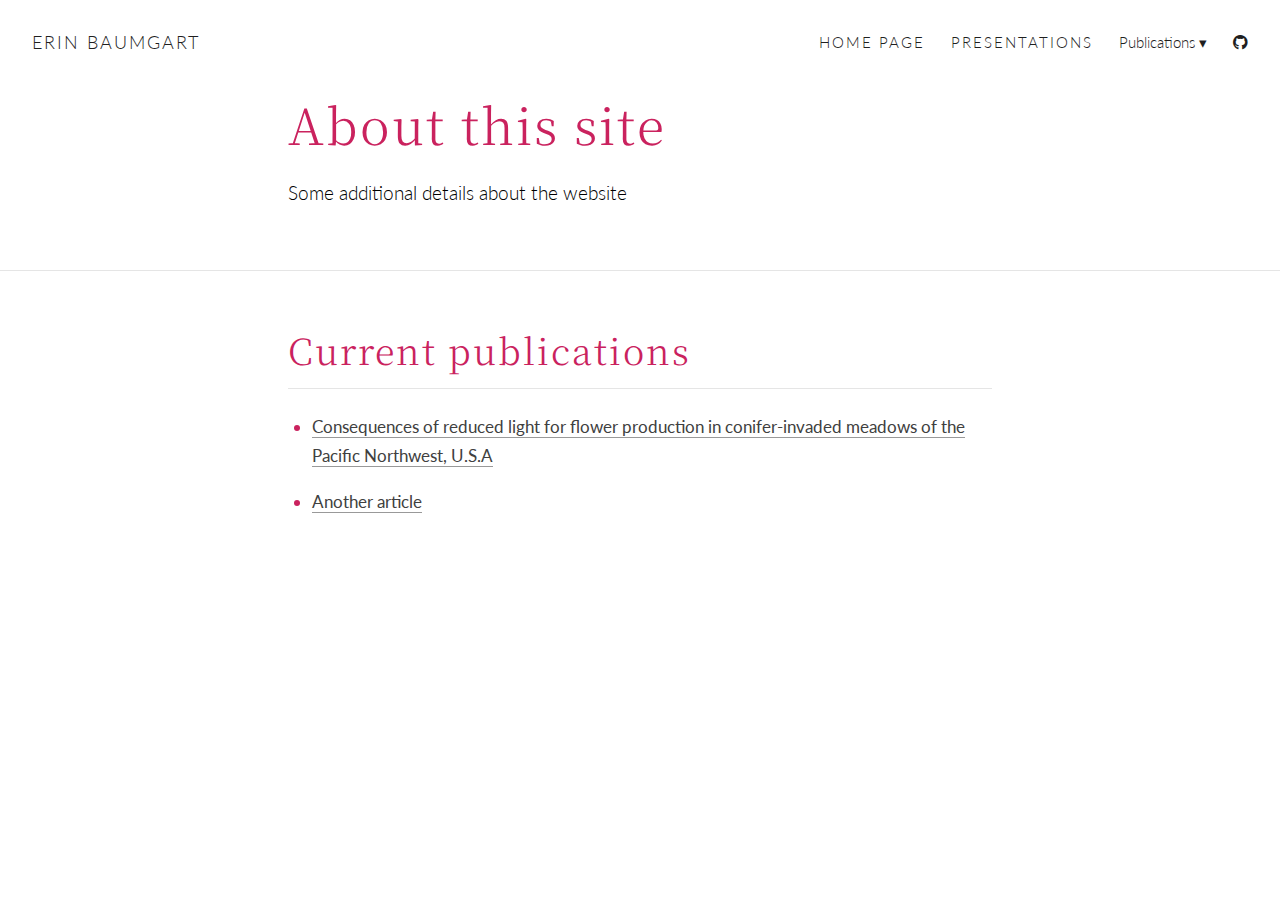
==== commit ef712e71: "inserting publications and articles" ====
--- a/docs/about.html
+++ b/docs/about.html
@@ -2419,8 +2419,18 @@
 </div>
 <div class="nav-right">
 <a href="index.html">Home Page</a>
-<a href="about.html">About Me</a>
-<a href="teaching.html">Presentations</a>
+<a href="about.html">Presentations</a>
+<div class="nav-dropdown">
+<button class="nav-dropbtn">
+Publications
+ 
+<span class="down-arrow">&#x25BE;</span>
+</button>
+<div class="nav-dropdown-content">
+<a href="articles/article1.html">First article</a>
+<a href="articles/article2.html">Second article</a>
+</div>
+</div>
 <a href="https://github.com/eebaumgart/FOR505_coursework">
 <i class="fab fa-github" aria-hidden="true"></i>
 </a>
@@ -2441,6 +2451,11 @@
 
 
 <div class="d-article">
+<h2 id="current-publications">Current publications</h2>
+<ul>
+<li><a href="articles/article1.html">Consequences of reduced light for flower production in conifer-invaded meadows of the Pacific Northwest, U.S.A</a></li>
+<li><a href="articles/article2.html">Another article</a></li>
+</ul>
 <div class="sourceCode" id="cb1"><pre class="sourceCode r distill-force-highlighting-css"><code class="sourceCode r"></code></pre></div>
 <!--radix_placeholder_article_footer-->
 <!--/radix_placeholder_article_footer-->
